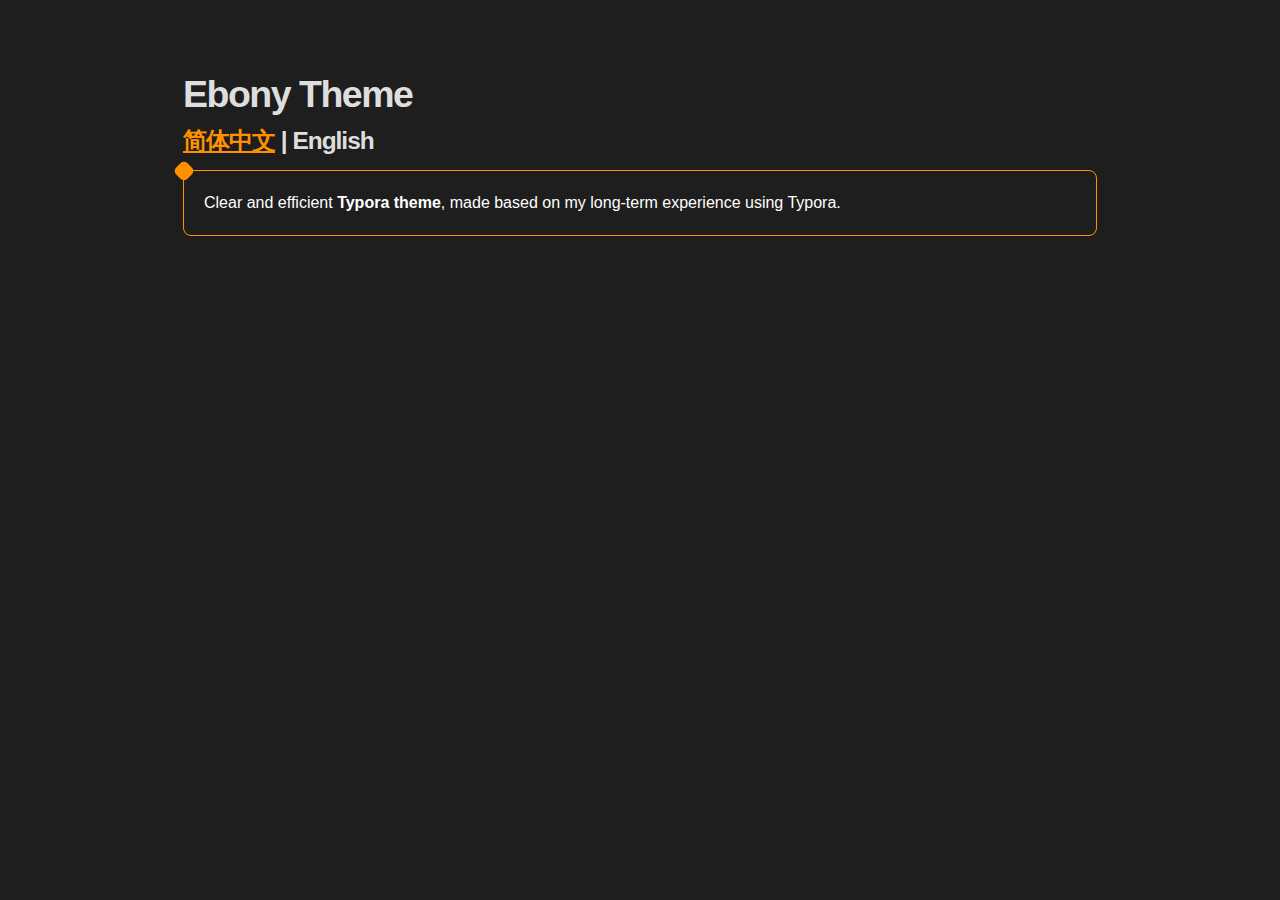
==== en/index.html @ a897537c "修改链接" ====
<!doctype html>
<html>
<head>
<meta charset='UTF-8'><meta name='viewport' content='width=device-width initial-scale=1'>

<style type='text/css'>html {overflow-x: initial !important;}:root { --bg-color: #ffffff; --text-color: #333333; --select-text-bg-color: #B5D6FC; --select-text-font-color: auto; --monospace: "Lucida Console",Consolas,"Courier",monospace; --title-bar-height: 20px; }
.mac-os-11 { --title-bar-height: 28px; }
html { font-size: 14px; background-color: var(--bg-color); color: var(--text-color); font-family: "Helvetica Neue", Helvetica, Arial, sans-serif; -webkit-font-smoothing: antialiased; }
h1, h2, h3, h4, h5 { white-space: pre-wrap; }
body { margin: 0px; padding: 0px; height: auto; inset: 0px; font-size: 1rem; line-height: 1.42857; overflow-x: hidden; background: inherit; }
iframe { margin: auto; }
a.url { word-break: break-all; }
a:active, a:hover { outline: 0px; }
.in-text-selection, ::selection { text-shadow: none; background: var(--select-text-bg-color); color: var(--select-text-font-color); }
#write { margin: 0px auto; height: auto; width: inherit; word-break: normal; overflow-wrap: break-word; position: relative; white-space: normal; overflow-x: visible; padding-top: 36px; }
#write.first-line-indent p { text-indent: 2em; }
#write.first-line-indent li p, #write.first-line-indent p * { text-indent: 0px; }
#write.first-line-indent li { margin-left: 2em; }
.for-image #write { padding-left: 8px; padding-right: 8px; }
body.typora-export { padding-left: 30px; padding-right: 30px; }
.typora-export .footnote-line, .typora-export li, .typora-export p { white-space: pre-wrap; }
.typora-export .task-list-item input { pointer-events: none; }
@media screen and (max-width: 500px) {
  body.typora-export { padding-left: 0px; padding-right: 0px; }
  #write { padding-left: 20px; padding-right: 20px; }
}
#write li > figure:last-child { margin-bottom: 0.5rem; }
#write ol, #write ul { position: relative; }
img { max-width: 100%; vertical-align: middle; image-orientation: from-image; }
button, input, select, textarea { color: inherit; font: inherit; }
input[type="checkbox"], input[type="radio"] { line-height: normal; padding: 0px; }
*, ::after, ::before { box-sizing: border-box; }
#write h1, #write h2, #write h3, #write h4, #write h5, #write h6, #write p, #write pre { width: inherit; }
#write h1, #write h2, #write h3, #write h4, #write h5, #write h6, #write p { position: relative; }
p { line-height: inherit; }
h1, h2, h3, h4, h5, h6 { break-after: avoid-page; break-inside: avoid; orphans: 4; }
p { orphans: 4; }
h1 { font-size: 2rem; }
h2 { font-size: 1.8rem; }
h3 { font-size: 1.6rem; }
h4 { font-size: 1.4rem; }
h5 { font-size: 1.2rem; }
h6 { font-size: 1rem; }
.md-math-block, .md-rawblock, h1, h2, h3, h4, h5, h6, p { margin-top: 1rem; margin-bottom: 1rem; }
.hidden { display: none; }
.md-blockmeta { color: rgb(204, 204, 204); font-weight: 700; font-style: italic; }
a { cursor: pointer; }
sup.md-footnote { padding: 2px 4px; background-color: rgba(238, 238, 238, 0.7); color: rgb(85, 85, 85); border-radius: 4px; cursor: pointer; }
sup.md-footnote a, sup.md-footnote a:hover { color: inherit; text-transform: inherit; text-decoration: inherit; }
#write input[type="checkbox"] { cursor: pointer; width: inherit; height: inherit; }
figure { overflow-x: auto; margin: 1.2em 0px; max-width: calc(100% + 16px); padding: 0px; }
figure > table { margin: 0px; }
thead, tr { break-inside: avoid; break-after: auto; }
thead { display: table-header-group; }
table { border-collapse: collapse; border-spacing: 0px; width: 100%; overflow: auto; break-inside: auto; text-align: left; }
table.md-table td { min-width: 32px; }
.CodeMirror-gutters { border-right: 0px; background-color: inherit; }
.CodeMirror-linenumber { user-select: none; }
.CodeMirror { text-align: left; }
.CodeMirror-placeholder { opacity: 0.3; }
.CodeMirror pre { padding: 0px 4px; }
.CodeMirror-lines { padding: 0px; }
div.hr:focus { cursor: none; }
#write pre { white-space: pre-wrap; }
#write.fences-no-line-wrapping pre { white-space: pre; }
#write pre.ty-contain-cm { white-space: normal; }
.CodeMirror-gutters { margin-right: 4px; }
.md-fences { font-size: 0.9rem; display: block; break-inside: avoid; text-align: left; overflow: visible; white-space: pre; background: inherit; position: relative !important; }
.md-fences-adv-panel { width: 100%; margin-top: 10px; text-align: center; padding-top: 0px; padding-bottom: 8px; overflow-x: auto; }
#write .md-fences.mock-cm { white-space: pre-wrap; }
.md-fences.md-fences-with-lineno { padding-left: 0px; }
#write.fences-no-line-wrapping .md-fences.mock-cm { white-space: pre; overflow-x: auto; }
.md-fences.mock-cm.md-fences-with-lineno { padding-left: 8px; }
.CodeMirror-line, twitterwidget { break-inside: avoid; }
svg { break-inside: avoid; }
.footnotes { opacity: 0.8; font-size: 0.9rem; margin-top: 1em; margin-bottom: 1em; }
.footnotes + .footnotes { margin-top: 0px; }
.md-reset { margin: 0px; padding: 0px; border: 0px; outline: 0px; vertical-align: top; background: 0px 0px; text-decoration: none; text-shadow: none; float: none; position: static; width: auto; height: auto; white-space: nowrap; cursor: inherit; -webkit-tap-highlight-color: transparent; line-height: normal; font-weight: 400; text-align: left; box-sizing: content-box; direction: ltr; }
li div { padding-top: 0px; }
blockquote { margin: 1rem 0px; }
li .mathjax-block, li p { margin: 0.5rem 0px; }
li blockquote { margin: 1rem 0px; }
li { margin: 0px; position: relative; }
blockquote > :last-child { margin-bottom: 0px; }
blockquote > :first-child, li > :first-child { margin-top: 0px; }
.footnotes-area { color: rgb(136, 136, 136); margin-top: 0.714rem; padding-bottom: 0.143rem; white-space: normal; }
#write .footnote-line { white-space: pre-wrap; }
@media print {
  body, html { border: 1px solid transparent; height: 99%; break-after: avoid; break-before: avoid; font-variant-ligatures: no-common-ligatures; }
  #write { margin-top: 0px; border-color: transparent !important; padding-top: 0px !important; padding-bottom: 0px !important; }
  .typora-export * { -webkit-print-color-adjust: exact; }
  .typora-export #write { break-after: avoid; }
  .typora-export #write::after { height: 0px; }
  .is-mac table { break-inside: avoid; }
  #write > p:nth-child(1) { margin-top: 0px; }
  .typora-export-show-outline .typora-export-sidebar { display: none; }
  figure { overflow-x: visible; }
}
.footnote-line { margin-top: 0.714em; font-size: 0.7em; }
a img, img a { cursor: pointer; }
pre.md-meta-block { font-size: 0.8rem; min-height: 0.8rem; white-space: pre-wrap; background: rgb(204, 204, 204); display: block; overflow-x: hidden; }
p > .md-image:only-child:not(.md-img-error) img, p > img:only-child { display: block; margin: auto; }
#write.first-line-indent p > .md-image:only-child:not(.md-img-error) img { left: -2em; position: relative; }
p > .md-image:only-child { display: inline-block; width: 100%; }
#write .MathJax_Display { margin: 0.8em 0px 0px; }
.md-math-block { width: 100%; }
.md-math-block:not(:empty)::after { display: none; }
.MathJax_ref { fill: currentcolor; }
[contenteditable="true"]:active, [contenteditable="true"]:focus, [contenteditable="false"]:active, [contenteditable="false"]:focus { outline: 0px; box-shadow: none; }
.md-task-list-item { position: relative; list-style-type: none; }
.task-list-item.md-task-list-item { padding-left: 0px; }
.md-task-list-item > input { position: absolute; top: 0px; left: 0px; margin-left: -1.2em; margin-top: calc(1em - 10px); border: none; }
.math { font-size: 1rem; }
.md-toc { min-height: 3.58rem; position: relative; font-size: 0.9rem; border-radius: 10px; }
.md-toc-content { position: relative; margin-left: 0px; }
.md-toc-content::after, .md-toc::after { display: none; }
.md-toc-item { display: block; color: rgb(65, 131, 196); }
.md-toc-item a { text-decoration: none; }
.md-toc-inner:hover { text-decoration: underline; }
.md-toc-inner { display: inline-block; cursor: pointer; }
.md-toc-h1 .md-toc-inner { margin-left: 0px; font-weight: 700; }
.md-toc-h2 .md-toc-inner { margin-left: 2em; }
.md-toc-h3 .md-toc-inner { margin-left: 4em; }
.md-toc-h4 .md-toc-inner { margin-left: 6em; }
.md-toc-h5 .md-toc-inner { margin-left: 8em; }
.md-toc-h6 .md-toc-inner { margin-left: 10em; }
@media screen and (max-width: 48em) {
  .md-toc-h3 .md-toc-inner { margin-left: 3.5em; }
  .md-toc-h4 .md-toc-inner { margin-left: 5em; }
  .md-toc-h5 .md-toc-inner { margin-left: 6.5em; }
  .md-toc-h6 .md-toc-inner { margin-left: 8em; }
}
a.md-toc-inner { font-size: inherit; font-style: inherit; font-weight: inherit; line-height: inherit; }
.footnote-line a:not(.reversefootnote) { color: inherit; }
.reversefootnote { font-family: ui-monospace, sans-serif; }
.md-attr { display: none; }
.md-fn-count::after { content: "."; }
code, pre, samp, tt { font-family: var(--monospace); }
kbd { margin: 0px 0.1em; padding: 0.1em 0.6em; font-size: 0.8em; color: rgb(36, 39, 41); background: rgb(255, 255, 255); border: 1px solid rgb(173, 179, 185); border-radius: 3px; box-shadow: rgba(12, 13, 14, 0.2) 0px 1px 0px, rgb(255, 255, 255) 0px 0px 0px 2px inset; white-space: nowrap; vertical-align: middle; }
.md-comment { color: rgb(162, 127, 3); opacity: 0.6; font-family: var(--monospace); }
code { text-align: left; vertical-align: initial; }
a.md-print-anchor { white-space: pre !important; border-width: initial !important; border-style: none !important; border-color: initial !important; display: inline-block !important; position: absolute !important; width: 1px !important; right: 0px !important; outline: 0px !important; background: 0px 0px !important; text-decoration: initial !important; text-shadow: initial !important; }
.os-windows.monocolor-emoji .md-emoji { font-family: "Segoe UI Symbol", sans-serif; }
.md-diagram-panel > svg { max-width: 100%; }
[lang="flow"] svg, [lang="mermaid"] svg { max-width: 100%; height: auto; }
[lang="mermaid"] .node text { font-size: 1rem; }
table tr th { border-bottom: 0px; }
video { max-width: 100%; display: block; margin: 0px auto; }
iframe { max-width: 100%; width: 100%; border: none; }
.highlight td, .highlight tr { border: 0px; }
mark { background: rgb(255, 255, 0); color: rgb(0, 0, 0); }
.md-html-inline .md-plain, .md-html-inline strong, mark .md-inline-math, mark strong { color: inherit; }
.md-expand mark .md-meta { opacity: 0.3 !important; }
mark .md-meta { color: rgb(0, 0, 0); }
@media print {
  .typora-export h1, .typora-export h2, .typora-export h3, .typora-export h4, .typora-export h5, .typora-export h6 { break-inside: avoid; }
}
.md-diagram-panel .messageText { stroke: none !important; }
.md-diagram-panel .start-state { fill: var(--node-fill); }
.md-diagram-panel .edgeLabel rect { opacity: 1 !important; }
.md-fences.md-fences-math { font-size: 1em; }
.md-fences-advanced:not(.md-focus) { padding: 0px; white-space: nowrap; border: 0px; }
.md-fences-advanced:not(.md-focus) { background: inherit; }
.typora-export-show-outline .typora-export-content { max-width: 1440px; margin: auto; display: flex; flex-direction: row; }
.typora-export-sidebar { width: 300px; font-size: 0.8rem; margin-top: 80px; margin-right: 18px; }
.typora-export-show-outline #write { --webkit-flex: 2; flex: 2 1 0%; }
.typora-export-sidebar .outline-content { position: fixed; top: 0px; max-height: 100%; overflow: hidden auto; padding-bottom: 30px; padding-top: 60px; width: 300px; }
@media screen and (max-width: 1024px) {
  .typora-export-sidebar, .typora-export-sidebar .outline-content { width: 240px; }
}
@media screen and (max-width: 800px) {
  .typora-export-sidebar { display: none; }
}
.outline-content li, .outline-content ul { margin-left: 0px; margin-right: 0px; padding-left: 0px; padding-right: 0px; list-style: none; overflow-wrap: anywhere; }
.outline-content ul { margin-top: 0px; margin-bottom: 0px; }
.outline-content strong { font-weight: 400; }
.outline-expander { width: 1rem; height: 1.42857rem; position: relative; display: table-cell; vertical-align: middle; cursor: pointer; padding-left: 4px; }
.outline-expander::before { content: ""; position: relative; font-family: Ionicons; display: inline-block; font-size: 8px; vertical-align: middle; }
.outline-item { padding-top: 3px; padding-bottom: 3px; cursor: pointer; }
.outline-expander:hover::before { content: ""; }
.outline-h1 > .outline-item { padding-left: 0px; }
.outline-h2 > .outline-item { padding-left: 1em; }
.outline-h3 > .outline-item { padding-left: 2em; }
.outline-h4 > .outline-item { padding-left: 3em; }
.outline-h5 > .outline-item { padding-left: 4em; }
.outline-h6 > .outline-item { padding-left: 5em; }
.outline-label { cursor: pointer; display: table-cell; vertical-align: middle; text-decoration: none; color: inherit; }
.outline-label:hover { text-decoration: underline; }
.outline-item:hover { border-color: rgb(245, 245, 245); background-color: var(--item-hover-bg-color); }
.outline-item:hover { margin-left: -28px; margin-right: -28px; border-left: 28px solid transparent; border-right: 28px solid transparent; }
.outline-item-single .outline-expander::before, .outline-item-single .outline-expander:hover::before { display: none; }
.outline-item-open > .outline-item > .outline-expander::before { content: ""; }
.outline-children { display: none; }
.info-panel-tab-wrapper { display: none; }
.outline-item-open > .outline-children { display: block; }
.typora-export .outline-item { padding-top: 1px; padding-bottom: 1px; }
.typora-export .outline-item:hover { margin-right: -8px; border-right: 8px solid transparent; }
.typora-export .outline-expander::before { content: "+"; font-family: inherit; top: -1px; }
.typora-export .outline-expander:hover::before, .typora-export .outline-item-open > .outline-item > .outline-expander::before { content: "−"; }
.typora-export-collapse-outline .outline-children { display: none; }
.typora-export-collapse-outline .outline-item-open > .outline-children, .typora-export-no-collapse-outline .outline-children { display: block; }
.typora-export-no-collapse-outline .outline-expander::before { content: "" !important; }
.typora-export-show-outline .outline-item-active > .outline-item .outline-label { font-weight: 700; }
.md-inline-math-container mjx-container { zoom: 0.95; }
mjx-container { break-inside: avoid; }
.md-alert.md-alert-note { border-left-color: rgb(9, 105, 218); }
.md-alert.md-alert-important { border-left-color: rgb(130, 80, 223); }
.md-alert.md-alert-warning { border-left-color: rgb(154, 103, 0); }
.md-alert.md-alert-tip { border-left-color: rgb(31, 136, 61); }
.md-alert.md-alert-caution { border-left-color: rgb(207, 34, 46); }
.md-alert { padding: 0px 1em; margin-bottom: 16px; color: inherit; border-left: 0.25em solid rgb(0, 0, 0); }
.md-alert-text-note { color: rgb(9, 105, 218); }
.md-alert-text-important { color: rgb(130, 80, 223); }
.md-alert-text-warning { color: rgb(154, 103, 0); }
.md-alert-text-tip { color: rgb(31, 136, 61); }
.md-alert-text-caution { color: rgb(207, 34, 46); }
.md-alert-text { font-size: 0.9rem; font-weight: 700; }
.md-alert-text svg { fill: currentcolor; position: relative; top: 0.125em; margin-right: 1ch; overflow: visible; }
.md-alert-text-container::after { content: attr(data-text); text-transform: capitalize; pointer-events: none; margin-right: 1ch; }


:root {
  --mermaid-theme: night;
}

[lang='mermaid'] .label {
  color: #333;
}

/* CSS Document */

/** code highlight */

.cm-s-inner .cm-variable,
.cm-s-inner .cm-operator,
.cm-s-inner .cm-property {
    color: #b8bfc6;
}

.cm-s-inner .cm-keyword {
    color: #C88FD0;
}

.cm-s-inner .cm-tag {
    color: #f4df6a;
}

.cm-s-inner .cm-attribute {
    color: #7575E4;
}

.CodeMirror div.CodeMirror-cursor {
    border-left: 1px solid #b8bfc6;
    z-index: 3;
}

.cm-s-inner .cm-string {
    color: #D26B6B;
}

.cm-s-inner .cm-comment,
.cm-s-inner.cm-comment {
    color: #DA924A;
}

.cm-s-inner .cm-header,
.cm-s-inner .cm-def,
.cm-s-inner.cm-header,
.cm-s-inner.cm-def {
    color: #8d8df0;
}

.cm-s-inner .cm-quote,
.cm-s-inner.cm-quote {
    color: #57ac57;
}

.cm-s-inner .cm-hr {
    color: #d8d5d5;
}

.cm-s-inner .cm-link {
    color: #d3d3ef;
}

.cm-s-inner .cm-negative {
    color: #d95050;
}

.cm-s-inner .cm-positive {
    color: #50e650;
}

.cm-s-inner .cm-string-2 {
    color: #f50;
}

.cm-s-inner .cm-meta,
.cm-s-inner .cm-qualifier {
    color: #b7b3b3;
}

.cm-s-inner .cm-builtin {
    color: #f3b3f8;
}

.cm-s-inner .cm-bracket {
    color: #997;
}

.cm-s-inner .cm-atom,
.cm-s-inner.cm-atom {
    color: #84B6CB;
}

.cm-s-inner .cm-number {
    color: #64AB8F;
}

.cm-s-inner .cm-variable {
    color: #b8bfc6;
}

.cm-s-inner .cm-variable-2 {
    color: #9FBAD5;
}

.cm-s-inner .cm-variable-3 {
    color: #1cc685;
}

.CodeMirror-selectedtext,
.CodeMirror-selected {
    background: #e37d00;
    color: #fff !important;
    text-shadow: none;
}

.CodeMirror-gutters {
    border-right: none;
}@import "";
@import "";

:root {
    --of-theme-color: #ff9100;
    --of-theme-color-dark: #4b4b46;
    --of-darkest-color: #2d2d2d;
    --of-darker-color: #1e1e1e;
    --of-dark-color: #292929;
    --of-dark-color2: #202020;
    --of-dark-color3:#404040;
    --of-dark-color4:#232323;
    --of-dark-color5:#222222;
    --of-dark-color6:#1b1b1b;
    --of-strong: white;
    --of-strong-code: #00ffa6;
    --of-font-size: 15px; /*字体大小*/
    --of-selection: #4a89dc;
    --of-selection-text: white;
    --of-text-color: #c6c5b8;

    --bg-color: var(--of-darker-color);
    /* 侧边栏颜色 */
    --side-bar-bg-color: var(--of-darkest-color);
    --text-color: var(--of-text-color);
    /* 这才是文字颜色 */
    --text-color-main: var(--of-text-color);
    /* 选中文字的颜色 */
    --select-text-bg-color: var(--of-theme-color-dark);
    /* 被激活的目录背景 */
    --item-hover-bg-color: var(--of-dark-color3);
    --control-text-color: #b7b7b7;
    --control-text-hover-color: #fff;
    --window-border: 1px solid #333;
    /* 被激活的文件背景 */
    --active-file-bg-color: var(--of-dark-color4);
    --active-file-border-color: var(--of-theme-color);
    --primary-color: var(--of-theme-color);
    --active-file-text-color: #fff;
    --item-hover-text-color: #fff;
    /* 编辑HTML文件 */
    --rawblock-edit-panel-bd: var(--of-dark-color);
    --search-select-bg-color: #3c3c3c;
    
    --code-bg-color:  var(--of-dark-color);
    /* --code-bg-color: #31302e; */
    --footer-bg-color: var(--side-bar-bg-color);
    --table-bg-darker-color:   var(--of-dark-color2);
    --table-bg-color:   var(--of-dark-color5);
    --table-bg-color2:   var(--of-darkest-color);
    --table-thead-color: var(--of-dark-color6);
    --md-code-color: var(--of-strong-code);
    --table-edit-color: var(--of-darkest-color);
    --task-list-border-color: #ffffff;
    --task-list-black-border-color: #000000;
    /* --task-list-bg-color: rgb(176, 21, 21); */
    --task-list-checked-color: #00ffa6;
    /* 设置导航栏选中的背景颜色 */
    --nav-group-item-color: var(--of-theme-color-dark);
    --select-background: var(--of-theme-color-dark);
    --other-main-color: var(--of-theme-color);
    --hover-color: var(--of-dark-color2);
    /* 引用的背景颜色 */
    --blockquote-color: var(--of-dark-color);
    /* 源代码被激活的颜色 */
    --codemirror-color: var(--of-dark-color);
    /* 右键菜单按下 */
    --menu-item-container-btn-hover: var(--of-dark-color2);
    /* 右键菜单按钮边框 */
    --menu-item-container-btn: var(--of-theme-color-dark);
    /* 右键菜单和字数统计 */
    --context-menu-color: var(--of-darkest-color);
    /* tooltip颜色（右键菜单按按钮时显示提示的颜色） */
    --tooltip-color: var(--of-darkest-color);
    /* tooltip文字颜色*/
    --tooltip-text-color: white;
    /* 滚动条颜色 */
    --scrollbar-color: var(--of-theme-color-dark);
    /* 源代码模式光标 */
    --code-cursor-color: var(--of-theme-color);
    /* 返回按钮 */
    --back-btn-color: var(--of-theme-color);
    /* 距离底部 */
    --write-padding-bottom: 400px;

    --ofcodetext: Inconsolata, Consolas, Menlo, Monaco, "Andale Mono WT", "Andale Mono", "Lucida Console", "DejaVu Sans Mono", "Bitstream Vera Sans Mono", "Courier New", Courier, monospace;
    --oftext: -apple-system, BlinkMacSystemFont, "Segoe UI", Helvetica, Arial, sans-serif, "Apple Color Emoji", "Segoe UI Emoji", "Segoe UI Symbol";

    --text-font: var(--oftext); /*正文字体*/
    --title-font: var(--oftext); /*标题字体*/
    --text-line-height: 1.7; /*正文行间距*/
    --code-line-height: 1.6; /*代码块行间距*/
    --p-spacing: 0.8rem; /*段间距*/

}

/* [base64] */

html {
    font-size: var(--of-font-size);
    -webkit-font-smoothing: antialiased;
}

html,
body {
    -webkit-text-size-adjust: 100%;
    -ms-text-size-adjust: 100%;
    background: var(--bg-color);
    fill: currentColor;
    line-height: var(--text-line-height);
}

#write {
    max-width: 914px;
    padding-bottom: var(--write-padding-bottom);
}


@media only screen and (min-width: 1400px) {
	#write {
		max-width: 1024px;
	}
}

@media only screen and (min-width: 1800px) {
	#write {
		max-width: 1200px;
	}
}

html,
body,
button,
input,
select,
textarea,
div.code-tooltip-content {
    /* color: #d0d0d0; */
    color: var(--text-color-main);
    border-color: transparent;
}

div.code-tooltip,
.md-hover-tip .md-arrow:after {
    background: var(--code-bg-color);
}

.native-window #md-notification {
    border: 1px solid  var(--select-background);
}

.popover.bottom > .arrow:after {
    border-bottom-color: var(--code-bg-color);
}

html,
body,
button,
input,
select,
textarea {
    font-family: var(--text-font);
}

hr {
    height: 2px;
    border: 0;
    margin: 24px 0 !important;
}

h1,
h2,
h3,
h4,
h5,
h6 {
    font-family: var(--title-font);
    font-weight: bold;
    clear: both;
    -ms-word-wrap: break-word;
    word-wrap: break-word;
    margin: 0;
    padding: 0;
    color: #DEDEDE
}

h1 {
    font-size: 2.5rem;
    /* 36px */
    line-height: 2.75rem;
    /* 40px */
    margin-bottom: var(--p-spacing);
    /* 24px */
    letter-spacing: -1.5px;
}

h2 {
    font-size: 1.63rem;
    /* 24px */
    line-height: 1.875rem;
    /* 30px */
    margin-bottom: var(--p-spacing);
    /* 24px */
    letter-spacing: -1px;
    font-weight: bold;
}

h3 {
    font-size: 1.17rem;
    /* 18px */
    line-height: 1.5rem;
    /* 24px */
    margin-bottom: var(--p-spacing);
    /* 24px */
    letter-spacing: -1px;
    font-weight: bold;
}

h4 {
    font-size: 1.12rem;
    /* 16px */
    line-height: 1.375rem;
    /* 22px */
    margin-bottom: var(--p-spacing);
    /* 24px */
    color: white;
}

h5 {
    font-size: 0.97rem;
    /* 16px */
    line-height: 1.25rem;
    /* 22px */
    margin-bottom: var(--p-spacing);
    /* 24px */
    font-weight: bold;
}

h6 {
    font-size: 0.93rem;
    /* 16px */
    line-height: 1rem;
    /* 16px */
    margin-bottom: var(--p-spacing);
    color: white;
}

img {
    border-radius: 8px;
    border-left: none !important;
    border-right: none !important;
    max-width: 60%;
    /* 居中 */
    /* display: block;
    margin-left: auto;
    margin-right: auto; */
}

@media (max-width: 800px) {
    img {
        max-width: 100%;
    }
}

@media (min-width: 980px) {
    h3.md-focus:before,
    h4.md-focus:before,
    h5.md-focus:before,
    h6.md-focus:before {
        color: #ddd;
        border: 1px solid #ddd;
        border-radius: 3px;
        position: absolute;
        left: -1.642857143rem;
        top: .357142857rem;
        float: left;
        font-size: 9px;
        padding-left: 2px;
        padding-right: 2px;
        vertical-align: bottom;
        font-weight: normal;
        line-height: normal;
    }

    h3.md-focus:before {
        content: 'h3';
    }

    h4.md-focus:before {
        content: 'h4';
    }

    h5.md-focus:before {
        content: 'h5';
        top: 0px;
    }

    h6.md-focus:before {
        content: 'h6';
        top: 0px;
    }
}

a {
    text-decoration: none;
    outline: 0;
}

a:hover {
    outline: 0;
}

a:focus {
    outline: thin dotted;
}

sup.md-footnote {
    background-color: #555;
    color: #ddd;
}

p {
    -ms-word-wrap: break-word;
    word-wrap: break-word;
}

p,
ul,
dd,
ol,
hr,
address,
pre,
table,
iframe,
.wp-caption,
.wp-audio-shortcode,
.wp-video-shortcode {
    margin-top: 0;
    margin-bottom: var(--p-spacing);
    /* 24px */
}

audio:not([controls]) {
    display: none;
}

[hidden] {
    display: none;
}

::-moz-selection {
    background:  var(--of-selection);
    color:  var(--of-selection-text);
    text-shadow: none;
}

*.in-text-selection,
::selection {
    background: var(--of-selection);
    color:  var(--of-selection-text);
    text-shadow: none;
}

ul,
ol {
    padding: 0 0 0 1.875rem;
    /* 30px */
}

ul {
    list-style: square;
}

ol {
    list-style: decimal;
}

ul ul,
ol ol,
ul ol,
ol ul {
    margin: 0;
}

b,
th,
dt,
strong {
    font-weight: bold;
    color: var(--of-strong);
}

i,
em,
dfn,
cite {
    font-style: italic;
}

blockquote {
    padding: 20px;
    position: relative;
    border-radius: 8px;
    border: 1px solid var(--primary-color);
    /* background-color: var(--background-color); */
    box-shadow: 0 2 px4px rgba(0, 0, 0, 0.1);
    font-size: 16px;
    line-height: 1.5;
    /* color: var(--text-color); */
    color: white
}

blockquote::before {
    content: "";
    position: absolute;
    top: -8px;
    left: -8px;
    width: 16px;
    height: 16px;
    border-radius: 5px;
    background-color: var(--primary-color);
    transform: rotate(45deg);
}

blockquote code {
    display: block;
    padding: 10px;
    background-color: var(--code-bg-color);
    /* color: var(--code-text-color); */
    font-family: var(--text-font);
    font-size: 12px;
    line-height: 1.2;
    overflow-x: auto;
    border-radius: 4px;
    margin-top: 10px;
}

pre,
code,
kbd,
tt,
var {
    font-size: 0.875em;
    font-family: var(--text-font);
}

code,
tt,
var {
    background: rgba(255, 255, 255, 0.05);
    color: var(--md-code-color);
    border-radius: 4px;
}

kbd {
    padding: 2px 4px;
    font-size: 90%;
    color: #fff;
    background-color: var(--code-bg-color);
    border-radius: 3px;
    box-shadow: inset 0 -1px 0 rgba(0,0,0,.25);
}

/* pre.md-fences {
    padding: 10px 10px 10px 30px;
    margin-bottom: 20px;
    background: #31302e;
} */
pre.md-fences {
    font-size: 1rem;
    padding: 0.5rem !important;
    border-radius: 8px;
    word-wrap: normal;
    background-color: var(--code-bg-color);
    border: none;
    font-family: var(--ofcodetext);
}

.CodeMirror-gutters {
    background: var(--code-bg-color);
    border-right: 1px solid transparent;
}

.enable-diagrams pre.md-fences[lang="sequence"] .code-tooltip,
.enable-diagrams pre.md-fences[lang="flow"] .code-tooltip,
.enable-diagrams pre.md-fences[lang="mermaid"] .code-tooltip {
    bottom: -2.2em;
    right: 4px;
}

code,
kbd,
tt,
var {
    padding: 2px 5px;
}

table {
    max-width: 100%;
    width: 100%;
    border-collapse: collapse;
    border-spacing: 0;
}

th,
td {
    padding: 5px 10px;
    vertical-align: top;
}

a {
    -webkit-transition: all .2s ease-in-out;
    transition: all .2s ease-in-out;
}

hr {
    background: var(--other-main-color);
    /* 下划线颜色 */
    /* variable */
}

h1 {
    margin-top: 1em;
}

a {
    color: var(--primary-color);
    text-decoration: underline;
}

a:hover {
    color: #fff;
}

.md-inline-math script {
    color: #81b1db;
}

mark {
    background: var(--other-main-color);
    /* color: white; */
}

table a {
    color: #DEDEDE;
    /* variable */
}

/* th,
td {
    border: solid 1px #544e47;
} */


/* 设置表格头部行的样式 */
th,

th {
    background-color: var(--table-thead-color);
}

/* 设置奇偶行的背景颜色 */

tr:nth-child(2n) {
    background-color: var(--table-bg-darker-color);
}

tr:nth-child(2n + 1) {
    background-color: var(--table-bg-color);
}

.task-list {
    padding-left: 0;
}

.md-task-list-item {
    padding-left: 1.25rem;
}

.md-task-list-item > input {
    top: auto;
}

.md-task-list-item > input:before {
    content: "";
    display: inline-block;
    width: 0.875rem;
    height: 0.875rem;
    vertical-align: middle;
    text-align: center;
    border: 2px solid var(--task-list-border-color);
    /* background-color: var(--task-list-bg-color); */
    margin-top: -0.4rem;
    border-radius: 4px
}


.md-task-list-item > input:checked:before,
.md-task-list-item > input[checked]:before {
    /* content: '\2713';
    font-size: 0.625rem;
    line-height: 0.625rem;
    color: var(--task-list-checked-color); */
    background-color: var(--task-list-checked-color);
    border-radius: 4px;
    border: 2px solid var(----task-list-black-border-color);
}



/** quick open **/
.auto-suggest-container {
    border: 0px;
    background-color: var(--select-background);
}

#typora-quick-open {
    background-color: var(--select-background);
}

#typora-quick-open input{
    background-color: var(--select-background);
    border: 0;
    border-bottom: 1px solid grey;
}

.typora-quick-open-item {
    background-color: inherit;
    color: inherit;
}

.typora-quick-open-item.active,
.typora-quick-open-item:hover {
    background-color: var(--other-main-color);
    color: white;
}

.typora-quick-open-item:hover {
    background-color:  var(--select-background);
}

.typora-search-spinner > div {
  background-color: #fff;
}

/* #write pre.md-meta-block {
    border-bottom: 1px dashed #ccc;
    background: transparent;
    padding-bottom: 0.6em;
    line-height: 1.6em;
} */
#write pre.md-meta-block {
    font-size: 0.8rem;
    border: 1px dashed #ccc;
    border-color: var(--primary-color);
    padding: 1rem;
    border-radius: 8px;
    line-height: 1.45;
    background: transparent;
    font-family: var(--ofcodetext);
}

.btn,
.btn .btn-default {
    background: transparent;
    color: #b8bfc6;
}

.ty-table-edit {
    border-top: 1px solid gray;
    background-color: var(--table-edit-color);
}

.popover-title {
    background: transparent;
}

.md-image>.md-meta {
    color: #BBBBBB;
    background: transparent;
}

.md-expand.md-image>.md-meta {
    color: #DDD;
}

#write>h3:before,
#write>h4:before,
#write>h5:before,
#write>h6:before {
    border: none;
    border-radius: 0px;
    color: #888;
    text-decoration: underline;
    left: -1.4rem;
    top: 0.2rem;
}

#write>h3.md-focus:before {
    top: 2px;
}

#write>h4.md-focus:before {
    top: 2px;
}

.md-toc-item {
    color: #A8C2DC;
}

#write div.md-toc-tooltip {
    background-color:  var(--select-background);
}

.dropdown-menu .btn:hover,
.dropdown-menu .btn:focus,
.md-toc .btn:hover,
.md-toc .btn:focus {
    color: white;
    background: black;
}

#toc-dropmenu {
    background:  var(--select-background);
    border: 1px solid rgba(253, 253, 253, 0.15);
}

#toc-dropmenu .divider {
    background-color: #9b9b9b;
}

.outline-expander:before {
    top: 2px;
}

#typora-sidebar {
    box-shadow: none;
    border-right: 1px dashed;
    border-right: none;
}

.sidebar-tabs {
    border-bottom:0;
}

#typora-sidebar:hover .outline-title-wrapper {
    border-left: 1px dashed;
}

.outline-title-wrapper .btn {
    color: inherit;
}

.outline-item:hover {
    border-color: var(--item-hover-bg-color);
    background-color: var(--item-hover-bg-color);
    color: white;
}

h1.md-focus .md-attr,
h2.md-focus .md-attr,
h3.md-focus .md-attr,
h4.md-focus .md-attr,
h5.md-focus .md-attr,
h6.md-focus .md-attr,
.md-header-span .md-attr {
    color: #8C8E92;
    display: inline;
}

.md-comment {
    color: var(--other-main-color);
    opacity: 0.8;
}

.md-inline-math svg {
    color: #c6c1b8;
}

#math-inline-preview .md-arrow:after {
    background: black;
}

.modal-content {
    background: var(--bg-color);
    border: 0;
}

.modal-title {
    font-size: 1.5em;
}

.modal-content input {
    background-color: rgba(26, 21, 21, 0.51);
    color: white;
}

.modal-content .input-group-addon {
    color: white;
}

.modal-backdrop {
    background-color: rgba(174, 174, 174, 0.7);
}

.modal-content .btn-primary {
    border-color: var(--primary-color);
}

.md-table-resize-popover {
    background-color: var(--code-bg-color);
}

.form-inline .input-group .input-group-addon {
    color: white;
}

#md-searchpanel {
    border-bottom: 1px dashed grey;
}

/* 右键菜单和字数统计 */

.context-menu,
#spell-check-panel,
#footer-word-count-info {
    background-color:  var(--context-menu-color);
}

.context-menu.dropdown-menu .divider,
.dropdown-menu .divider {
    background-color: #777777;
    opacity: 1;
}

/* 页尾模糊 */

footer {
    backdrop-filter: saturate(120%) blur(20px) brightness(0.85);
    border: none !important;
    background: none;
    background-color: var(--footer-bg-color);
}
/* footer {
    color: inherit;
} */

@media (max-width: 1000px) {
    footer {
        border-top: none;
    }
    footer:hover {
        color: inherit;
    }
}

#file-info-file-path .file-info-field-value:hover {
    background-color: #555;
    color: #dedede;
}

.megamenu-content,
.megamenu-opened header {
    background: var(--bg-color);
}

.megamenu-menu-panel h2,
.megamenu-menu-panel h1,
.long-btn {
    color: inherit;
}

.megamenu-menu-panel input[type='text'] {
    background: inherit;
    border: 0;
    border-bottom: 1px solid;
}

#recent-file-panel {
    padding: 10px;
  }

#recent-file-panel-action-btn {
    background: inherit;
    border: 1px grey solid;
}

#recent-file-panel thead tr {
    background-color: var(--table-thead-color);
}

#recent-file-panel tbody tr:nth-child(2n) {
    background-color: var(--table-bg-darker-color);
}

#recent-file-panel tbody tr:nth-child(2n + 1) {
    background-color: var(--table-bg-color);
}


.modal-footer .btn-default, 
.modal-footer .btn-primary,
.modal-footer .btn-default:not(:hover) {
    border: 1px solid;
    border-color: transparent;
}

/* #recent-file-panel-action-btn:hover {
    background-color: var(--hover-bg-color1);
} */

/* 一体化菜单 */

#megamenu-back-btn {
    border-color: transparent;
    color: var(--back-btn-color);
}

.megamenu-menu-header:hover {
    background-color: var(--item-hover-bg-color);
}

.megamenu-menu-panel .dropdown-menu > li > a {
    color: inherit;
    background-color: var(--select-background);
    text-decoration: none;
}

.megamenu-menu-panel table td:nth-child(1) {
    color: inherit;
    font-weight: bold;
}

.megamenu-menu-panel tbody tr:hover td:nth-child(1) {
    color: white;
}

/* .megamenu-menu-sidebar tbody tr:hover td:nth-child(1) {
    background-color: rgb(0, 0, 0);
} */
.megamenu-menu {
    background-color: var(--side-bar-bg-color);
}





.btn-primary {
    color: white;
}

.btn-default:hover, .btn-default:focus, .btn-default.focus, .btn-default:active, .btn-default.active, .open > .dropdown-toggle.btn-default {
    color: white;
    border: 1px solid #ddd;
    background-color: inherit;
}

.modal-header {
    border-bottom: 0;
}

.modal-footer {
    border-top: 0;
}

.megamenu-menu-panel tbody tr:hover td:nth-child(2) {
    color: inherit;
}

.megamenu-menu-panel .btn {
    border: 1px solid #eee;
    background: transparent;
}

.mouse-hover .toolbar-icon.btn:hover,
#w-full.mouse-hover,
#w-pin.mouse-hover {
    background-color: inherit;
}

.typora-node::-webkit-scrollbar {
    width: 5px;
}

.typora-node::-webkit-scrollbar-thumb:vertical {
    background: rgba(250, 250, 250, 0.3);
}

.typora-node::-webkit-scrollbar-thumb:vertical:active {
    background: rgba(250, 250, 250, 0.5);
}

#w-unpin {
    background-color:  var(--other-main-color);
}

/* 放大缩小的颜色 */
#top-titlebar .toolbar-icon.btn:hover {
    color: var(--item-hover-text-color);
    background-color: var(--of-theme-color-dark);
}

/* 关闭按钮的颜色 */
#top-titlebar #w-close:hover {
    background-color: #e81123 !important;
}

#top-titlebar, #top-titlebar * {
    color: var(--item-hover-text-color);
}

.typora-sourceview-on #toggle-sourceview-btn,
#footer-word-count:hover,
.ty-show-word-count #footer-word-count {
    background: var(--hover-color);
    /* 字数统计按下去的颜色 */
}

#toggle-sourceview-btn:hover {
    color: white;
    background: var(--hover-color);
    /* 查看源代码按下去的颜色 */
}

/** focus mode */
.on-focus-mode .md-end-block:not(.md-focus):not(.md-focus-container) * {
    color: #686868 !important;
}

.on-focus-mode .md-end-block:not(.md-focus) img,
.on-focus-mode .md-task-list-item:not(.md-focus-container)>input {
    opacity: #686868 !important;
}

.on-focus-mode li[cid]:not(.md-focus-container){
    color: #686868;
}

.on-focus-mode .md-fences.md-focus .CodeMirror-code>*:not(.CodeMirror-activeline) *,
.on-focus-mode .CodeMirror.cm-s-inner:not(.CodeMirror-focused) * {
    color: #686868 !important;
}

.on-focus-mode .md-focus,
.on-focus-mode .md-focus-container {
    color: white;
}

.on-focus-mode #typora-source .CodeMirror-code>*:not(.CodeMirror-activeline) * {
    color: #686868 !important;
}


/*diagrams*/
#write .md-focus .md-diagram-panel {
    border: 1px solid white;
    margin-left: -1px;
    width: calc(100% + 2px);
}

/*diagrams*/
#write .md-focus.md-fences-with-lineno .md-diagram-panel {
    margin-left: auto;
}

.md-diagram-panel-error {
    color: #f1908e;
}

.active-tab-files #info-panel-tab-file,
.active-tab-files #info-panel-tab-file:hover,
.active-tab-outline #info-panel-tab-outline,
.active-tab-outline #info-panel-tab-outline:hover {
    color: white;
}

.sidebar-footer-item:hover,
.footer-item:hover {
    background: inherit;
    color: white;
}

.ty-side-sort-btn.active,
.ty-side-sort-btn:hover,
.selected-folder-menu-item a:after {
    color: white;
}

#sidebar-files-menu {
    border:solid 1px;
    box-shadow: 4px 4px 20px rgba(0, 0, 0, 0.79);
    background-color: var(--bg-color);
}

.file-list-item {
    border-bottom:none;
}

.file-list-item-summary {
    opacity: 1;
}

.file-list-item.active:first-child {
    border-top: none;
}

.file-node-background {
    height: 32px;
}

.file-library-node.active>.file-node-content,
.file-list-item.active {
    color: white;
    color: var(--active-file-text-color);
}

.file-library-node.active>.file-node-background{
    background-color: rgb(34, 34, 34);
    background-color: var(--active-file-bg-color);
}
.file-list-item.active {
    background-color: rgb(34, 34, 34);
    background-color: var(--active-file-bg-color);
}

#ty-tooltip {
    background-color:  var(--tooltip-color);
    color: var(--tooltip-text-color);
}

/* 右键菜单按下 */
.menu-item-container:hover {
    background-color: var(--menu-item-container-btn-hover);
}

/* 右键菜单按钮 */
.menu-item-container a.menu-style-btn {
    /* background: var(--menu-item-container-btn); */
    border: 1px solid;
    border-color: var(--menu-item-container-btn);
    border-radius: 5px;
}

.md-task-list-item>input {
    margin-left: -1.3em;
    margin-top: 0.3rem;
    -webkit-appearance: none;
}

.md-mathjax-midline {
    background-color:  var(--select-background);
    border-bottom: none;
}

footer.ty-footer {
    border-color: var(--select-background);
}

.ty-preferences .btn-default {
    background: transparent;
}
.ty-preferences .btn-default:hover {
    background: var(--select-background);
}

.ty-preferences select {
    border: 1px solid #9a9a9a;
    height: 21px;
}

.ty-preferences .nav-group-item.active,
.export-item.active,
.export-items-list-control,
.export-detail {
    background: var(--item-hover-bg-color);
}

.ty-preferences input[type="search"] {
    border-color: var(--code-bg-color);
    background: var(--code-bg-color);
    line-height: 22px;
    border-radius: 6px;
    color: white;
}

.ty-preferences input[type="search"]:focus {
    box-shadow: none;
}

[data-is-directory="true"] .file-node-content {
    margin-bottom: 0;
}

.file-node-title {
    line-height: 22px;
}

.html-for-mac .file-node-open-state, .html-for-mac .file-node-icon {
    line-height: 26px;
}

/*滚动条*/

::-webkit-scrollbar {
    width: 8px;
}  

::-webkit-scrollbar-thumb {
    background: rgba(230, 230, 230, 0.30);
    border-radius: 3px;
    background-color: var(--scrollbar-color);
}

::-webkit-scrollbar-thumb:active {
    background: rgba(230, 230, 230, 0.50);
}

#typora-sidebar:hover div.sidebar-content-content::-webkit-scrollbar-thumb:horizontal {
    background: rgba(230, 230, 230, 0.30);
}

.nav-group-item:active {
    background-color:  var(--nav-group-item-color) !important;
}

.md-search-hit {
    background:  var(--select-background);
    color: white;
}

.md-search-hit * {
    color: white;
}

#md-searchpanel input {
    color: white;
}

.modal-backdrop.in {
    opacity: 1;
    backdrop-filter: blur(1px);
}

.clear-btn-icon {
    top: 8px;
}


/* 代码模式 */

.cm-s-typora-default .cm-header, 
.cm-s-typora-default .cm-property
{
    color: var(--other-main-color);
}

.CodeMirror.cm-s-typora-default div.CodeMirror-cursor{
    border-left: 3px solid var(--code-cursor-color);
}

.cm-s-typora-default .cm-comment {
    color: #ffffff;
}

.cm-s-typora-default .cm-string {
    color: #00bfff
}

.cm-s-typora-default .cm-atom, .cm-s-typora-default .cm-number {
    color: #aa00ff;
    font-style: italic;
}

.cm-s-typora-default .cm-link {
    color: #95B94B;
}

.cm-s-typora-default .CodeMirror-activeline-background {
    background: var(--codemirror-color);
}

.cm-s-typora-default .cm-comment, .cm-s-typora-default .cm-code {
	color: #e1bb8a;
}


</style><title>Ebony Theme</title>
</head>
<body class='typora-export os-windows'><div class='typora-export-content'>
<div id='write'  class=''><h1 id='ebony-theme'><span>Ebony Theme</span></h1><h2 id='简体中文--english'><a href='/typora_theme_ebony/zh/'><span>简体中文</span></a><span> | English</span></h2><blockquote><p><span>Clear and efficient </span><strong><span>Typora theme</span></strong><span>, made based on my long-term experience using Typora.</span></p></blockquote></div></div>
</body>
</html>
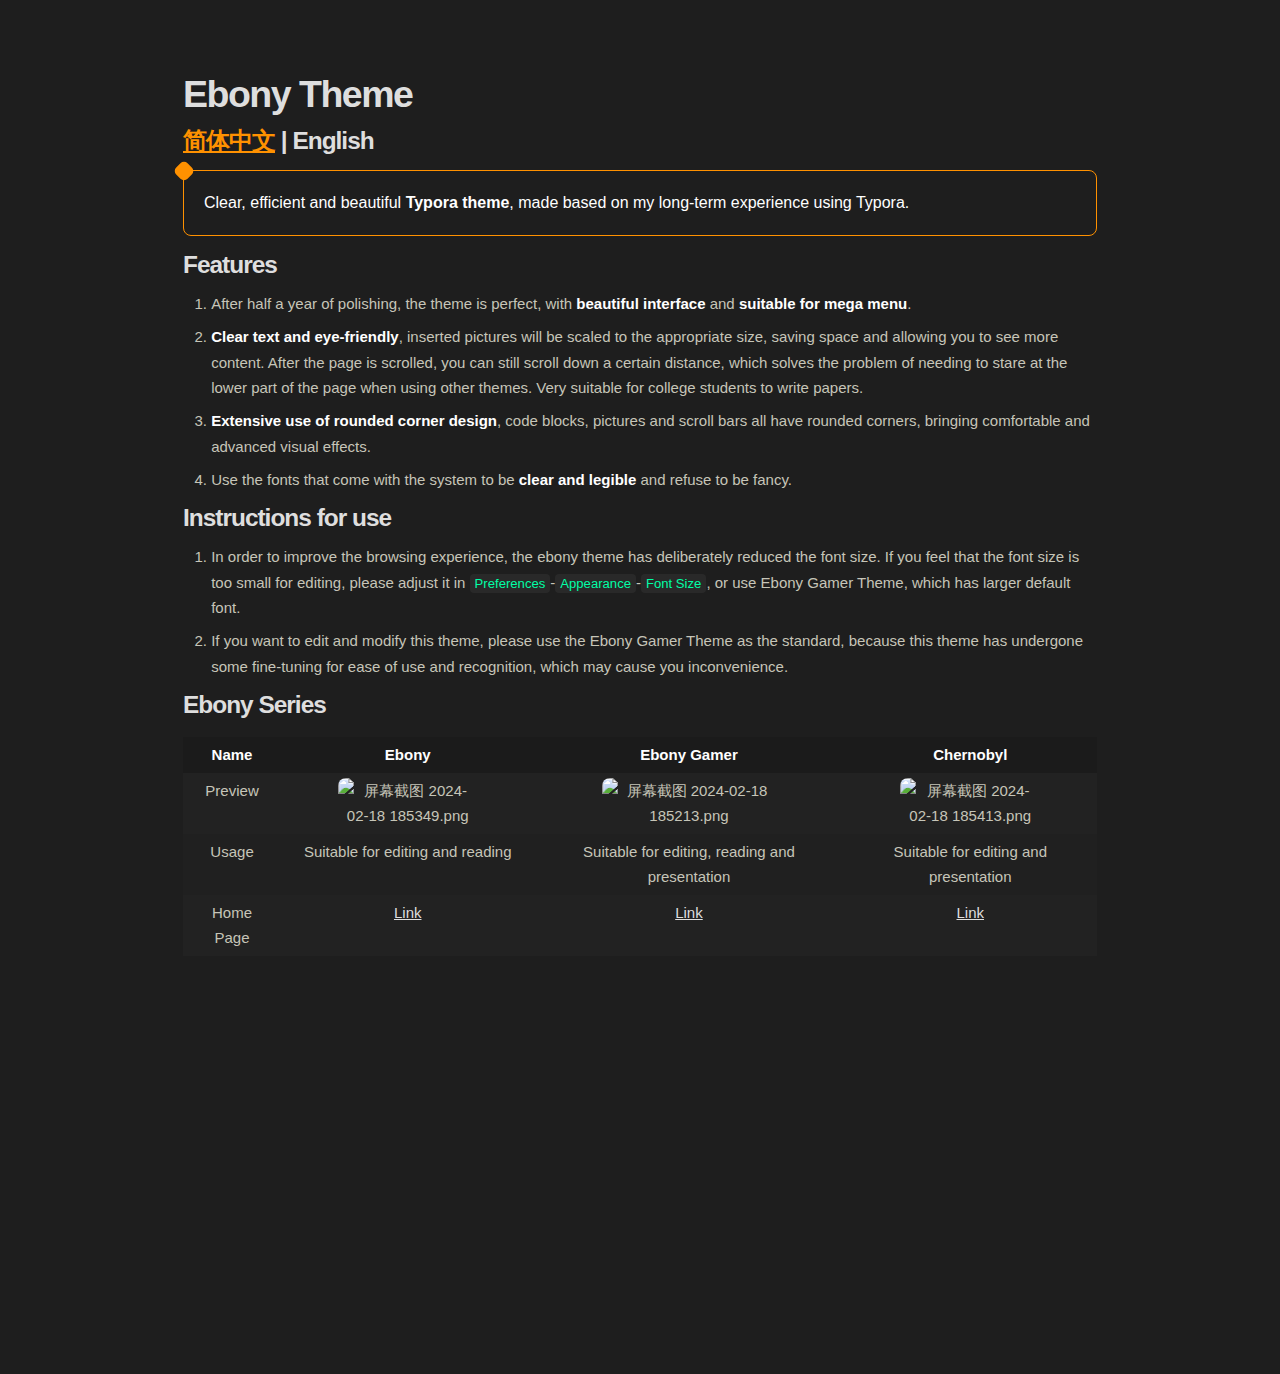
==== commit ac54deec: "Update index.html" ====
--- a/en/index.html
+++ b/en/index.html
@@ -1629,6 +1629,6 @@
 </style><title>Ebony Theme</title>
 </head>
 <body class='typora-export os-windows'><div class='typora-export-content'>
-<div id='write'  class=''><h1 id='ebony-theme'><span>Ebony Theme</span></h1><h2 id='简体中文--english'><a href='/typora_theme_ebony/zh/'><span>简体中文</span></a><span> | English</span></h2><blockquote><p><span>Clear and efficient </span><strong><span>Typora theme</span></strong><span>, made based on my long-term experience using Typora.</span></p></blockquote></div></div>
+<div id='write'  class=''><h1 id='ebony-theme'><span>Ebony Theme</span></h1><h2 id='简体中文typorathemeebonyzh--english'><a href='/typora_theme_ebony/zh/'><span>简体中文</span></a><span> | English</span></h2><blockquote><p><span>Clear, efficient and beautiful </span><strong><span>Typora theme</span></strong><span>, made based on my long-term experience using Typora.</span></p></blockquote><h2 id='features'><span>Features</span></h2><ol start='' ><li><p><span>After half a year of polishing, the theme is perfect, with </span><strong><span>beautiful interface</span></strong><span> and </span><strong><span>suitable for mega menu</span></strong><span>.</span></p></li><li><p><strong><span>Clear text and eye-friendly</span></strong><span>, inserted pictures will be scaled to the appropriate size, saving space and allowing you to see more content. After the page is scrolled, you can still scroll down a certain distance, which solves the problem of needing to stare at the lower part of the page when using other themes. Very suitable for college students to write papers.</span></p></li><li><p><strong><span>Extensive use of rounded corner design</span></strong><span>, code blocks, pictures and scroll bars all have rounded corners, bringing comfortable and advanced visual effects.</span></p></li><li><p><span>Use the fonts that come with the system to be </span><strong><span>clear and legible</span></strong><span> and refuse to be fancy.</span></p></li></ol><h2 id='instructions-for-use'><span>Instructions for use</span></h2><ol start='' ><li><p><span>In order to improve the browsing experience, the ebony theme has deliberately reduced the font size. If you feel that the font size is too small for editing, please adjust it in </span><code>Preferences</code><span>-</span><code>Appearance</code><span>-</span><code>Font Size</code><span>, or use Ebony Gamer Theme, which has larger default font.</span></p></li><li><p><span>If you want to edit and modify this theme, please use the Ebony Gamer Theme as the standard, because this theme has undergone some fine-tuning for ease of use and recognition, which may cause you inconvenience.</span></p></li></ol><h2 id='ebony-series'><span>Ebony Series</span></h2><figure class='table-figure'><table><thead><tr><th style='text-align:center;' ><span>Name</span></th><th style='text-align:center;' ><span>Ebony</span></th><th style='text-align:center;' ><span>Ebony Gamer</span></th><th style='text-align:center;' ><span>Chernobyl</span></th></tr></thead><tbody><tr><td style='text-align:center;' ><span>Preview</span></td><td style='text-align:center;' ><img src="https://s2.loli.net/2024/02/18/fCkNEgublK8W4US.png" referrerpolicy="no-referrer" alt="屏幕截图 2024-02-18 185349.png"></td><td style='text-align:center;' ><img src="https://s2.loli.net/2024/02/18/4BFod6tCbnZRia7.png" referrerpolicy="no-referrer" alt="屏幕截图 2024-02-18 185213.png"></td><td style='text-align:center;' ><img src="https://s2.loli.net/2024/02/18/oNPgzh24mqs1caM.png" referrerpolicy="no-referrer" alt="屏幕截图 2024-02-18 185413.png"></td></tr><tr><td style='text-align:center;' ><span>Usage</span></td><td style='text-align:center;' ><span>Suitable for editing and reading</span></td><td style='text-align:center;' ><span>Suitable for editing, reading and presentation</span></td><td style='text-align:center;' ><span>Suitable for editing and presentation</span></td></tr><tr><td style='text-align:center;' ><span>Home Page</span></td><td style='text-align:center;' ><a href='/typora_theme_ebony/en/'><span>Link</span></a></td><td style='text-align:center;' ><a href='/typora_theme_ebony/en/ebonygamer'><span>Link</span></a></td><td style='text-align:center;' ><a href='/typora_theme_ebony/en/chernobyl'><span>Link</span></a></td></tr></tbody></table></figure></div></div>
 </body>
 </html>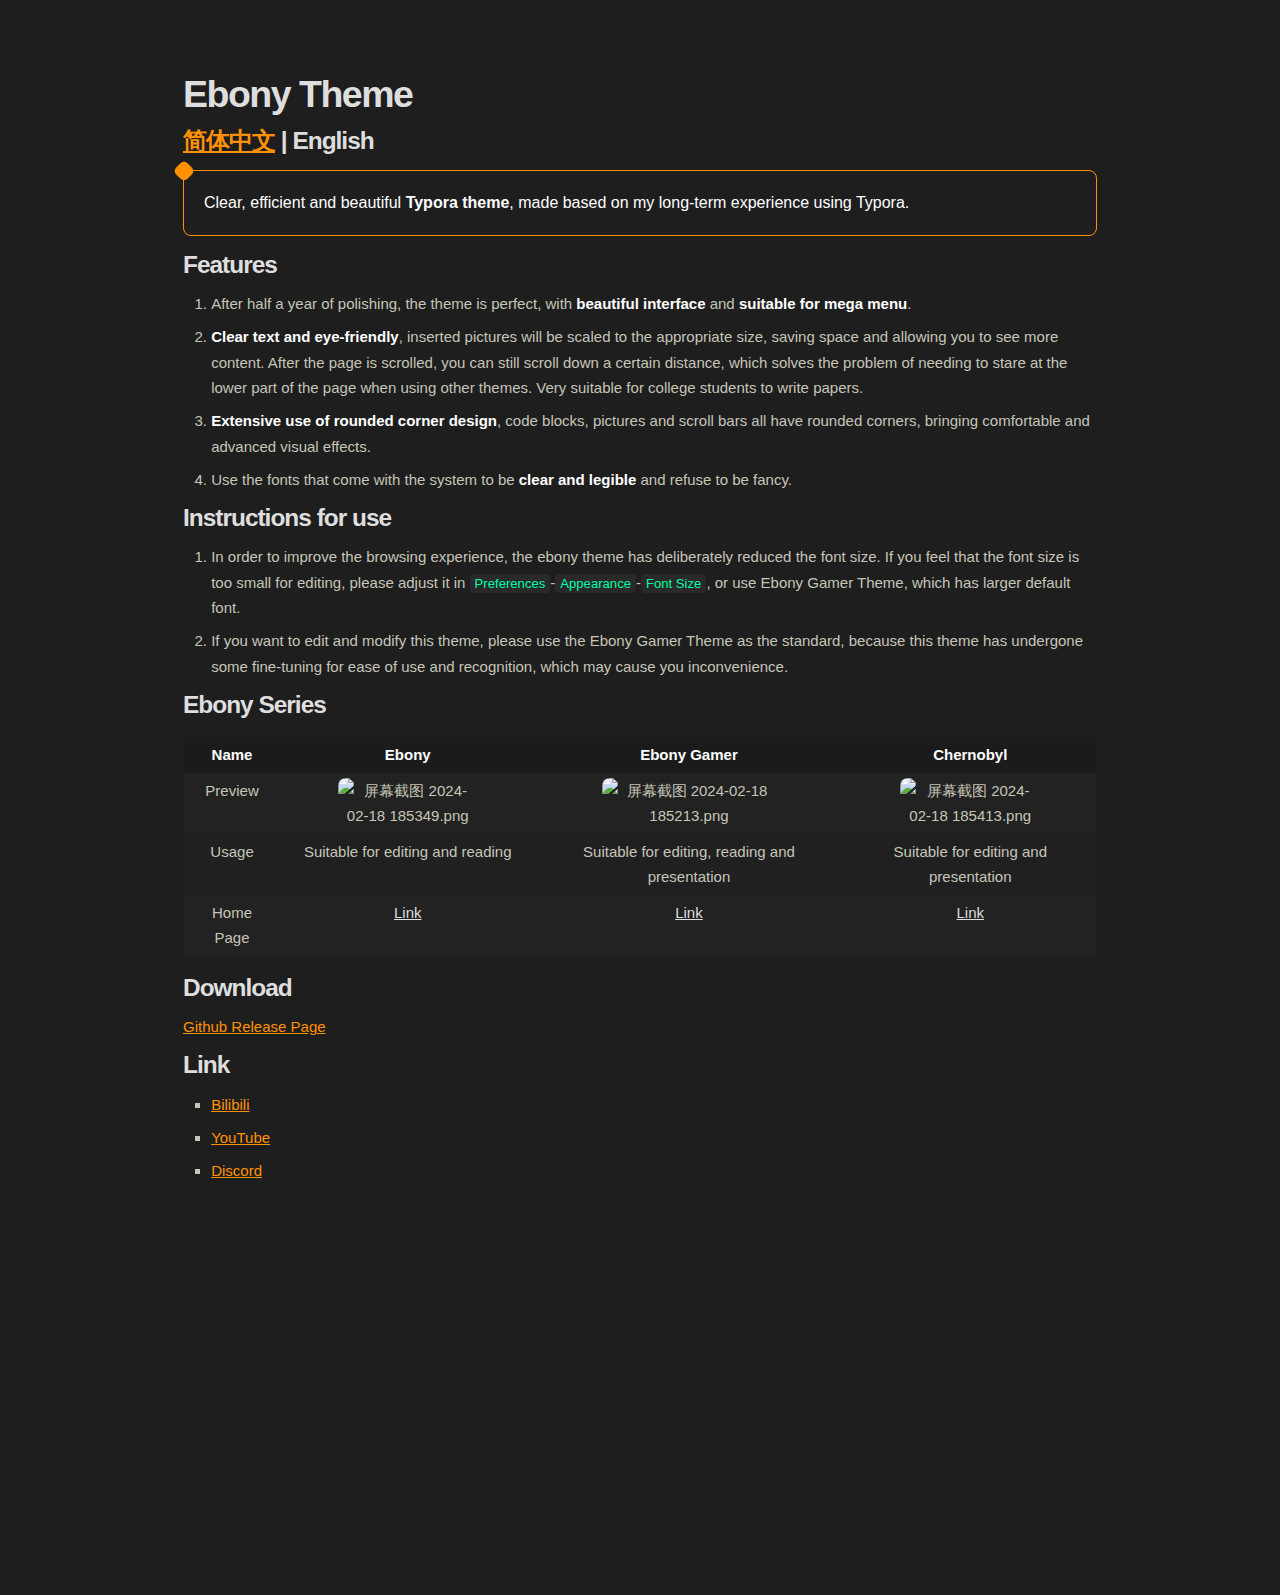
==== commit 6746710e: "增加下载按钮" ====
--- a/en/index.html
+++ b/en/index.html
@@ -1629,6 +1629,6 @@
 </style><title>Ebony Theme</title>
 </head>
 <body class='typora-export os-windows'><div class='typora-export-content'>
-<div id='write'  class=''><h1 id='ebony-theme'><span>Ebony Theme</span></h1><h2 id='简体中文typorathemeebonyzh--english'><a href='/typora_theme_ebony/zh/'><span>简体中文</span></a><span> | English</span></h2><blockquote><p><span>Clear, efficient and beautiful </span><strong><span>Typora theme</span></strong><span>, made based on my long-term experience using Typora.</span></p></blockquote><h2 id='features'><span>Features</span></h2><ol start='' ><li><p><span>After half a year of polishing, the theme is perfect, with </span><strong><span>beautiful interface</span></strong><span> and </span><strong><span>suitable for mega menu</span></strong><span>.</span></p></li><li><p><strong><span>Clear text and eye-friendly</span></strong><span>, inserted pictures will be scaled to the appropriate size, saving space and allowing you to see more content. After the page is scrolled, you can still scroll down a certain distance, which solves the problem of needing to stare at the lower part of the page when using other themes. Very suitable for college students to write papers.</span></p></li><li><p><strong><span>Extensive use of rounded corner design</span></strong><span>, code blocks, pictures and scroll bars all have rounded corners, bringing comfortable and advanced visual effects.</span></p></li><li><p><span>Use the fonts that come with the system to be </span><strong><span>clear and legible</span></strong><span> and refuse to be fancy.</span></p></li></ol><h2 id='instructions-for-use'><span>Instructions for use</span></h2><ol start='' ><li><p><span>In order to improve the browsing experience, the ebony theme has deliberately reduced the font size. If you feel that the font size is too small for editing, please adjust it in </span><code>Preferences</code><span>-</span><code>Appearance</code><span>-</span><code>Font Size</code><span>, or use Ebony Gamer Theme, which has larger default font.</span></p></li><li><p><span>If you want to edit and modify this theme, please use the Ebony Gamer Theme as the standard, because this theme has undergone some fine-tuning for ease of use and recognition, which may cause you inconvenience.</span></p></li></ol><h2 id='ebony-series'><span>Ebony Series</span></h2><figure class='table-figure'><table><thead><tr><th style='text-align:center;' ><span>Name</span></th><th style='text-align:center;' ><span>Ebony</span></th><th style='text-align:center;' ><span>Ebony Gamer</span></th><th style='text-align:center;' ><span>Chernobyl</span></th></tr></thead><tbody><tr><td style='text-align:center;' ><span>Preview</span></td><td style='text-align:center;' ><img src="https://s2.loli.net/2024/02/18/fCkNEgublK8W4US.png" referrerpolicy="no-referrer" alt="屏幕截图 2024-02-18 185349.png"></td><td style='text-align:center;' ><img src="https://s2.loli.net/2024/02/18/4BFod6tCbnZRia7.png" referrerpolicy="no-referrer" alt="屏幕截图 2024-02-18 185213.png"></td><td style='text-align:center;' ><img src="https://s2.loli.net/2024/02/18/oNPgzh24mqs1caM.png" referrerpolicy="no-referrer" alt="屏幕截图 2024-02-18 185413.png"></td></tr><tr><td style='text-align:center;' ><span>Usage</span></td><td style='text-align:center;' ><span>Suitable for editing and reading</span></td><td style='text-align:center;' ><span>Suitable for editing, reading and presentation</span></td><td style='text-align:center;' ><span>Suitable for editing and presentation</span></td></tr><tr><td style='text-align:center;' ><span>Home Page</span></td><td style='text-align:center;' ><a href='/typora_theme_ebony/en/'><span>Link</span></a></td><td style='text-align:center;' ><a href='/typora_theme_ebony/en/ebonygamer'><span>Link</span></a></td><td style='text-align:center;' ><a href='/typora_theme_ebony/en/chernobyl'><span>Link</span></a></td></tr></tbody></table></figure></div></div>
+<div id='write'  class=''><h1 id='ebony-theme'><span>Ebony Theme</span></h1><h2 id='简体中文--english'><a href='/typora_theme_ebony/zh/'><span>简体中文</span></a><span> | English</span></h2><blockquote><p><span>Clear, efficient and beautiful </span><strong><span>Typora theme</span></strong><span>, made based on my long-term experience using Typora.</span></p></blockquote><h2 id='features'><span>Features</span></h2><ol start='' ><li><p><span>After half a year of polishing, the theme is perfect, with </span><strong><span>beautiful interface</span></strong><span> and </span><strong><span>suitable for mega menu</span></strong><span>.</span></p></li><li><p><strong><span>Clear text and eye-friendly</span></strong><span>, inserted pictures will be scaled to the appropriate size, saving space and allowing you to see more content. After the page is scrolled, you can still scroll down a certain distance, which solves the problem of needing to stare at the lower part of the page when using other themes. Very suitable for college students to write papers.</span></p></li><li><p><strong><span>Extensive use of rounded corner design</span></strong><span>, code blocks, pictures and scroll bars all have rounded corners, bringing comfortable and advanced visual effects.</span></p></li><li><p><span>Use the fonts that come with the system to be </span><strong><span>clear and legible</span></strong><span> and refuse to be fancy.</span></p></li></ol><h2 id='instructions-for-use'><span>Instructions for use</span></h2><ol start='' ><li><p><span>In order to improve the browsing experience, the ebony theme has deliberately reduced the font size. If you feel that the font size is too small for editing, please adjust it in </span><code>Preferences</code><span>-</span><code>Appearance</code><span>-</span><code>Font Size</code><span>, or use Ebony Gamer Theme, which has larger default font.</span></p></li><li><p><span>If you want to edit and modify this theme, please use the Ebony Gamer Theme as the standard, because this theme has undergone some fine-tuning for ease of use and recognition, which may cause you inconvenience.</span></p></li></ol><h2 id='ebony-series'><span>Ebony Series</span></h2><figure class='table-figure'><table><thead><tr><th style='text-align:center;' ><span>Name</span></th><th style='text-align:center;' ><span>Ebony</span></th><th style='text-align:center;' ><span>Ebony Gamer</span></th><th style='text-align:center;' ><span>Chernobyl</span></th></tr></thead><tbody><tr><td style='text-align:center;' ><span>Preview</span></td><td style='text-align:center;' ><img src="https://s2.loli.net/2024/02/18/fCkNEgublK8W4US.png" referrerpolicy="no-referrer" alt="屏幕截图 2024-02-18 185349.png"></td><td style='text-align:center;' ><img src="https://s2.loli.net/2024/02/18/4BFod6tCbnZRia7.png" referrerpolicy="no-referrer" alt="屏幕截图 2024-02-18 185213.png"></td><td style='text-align:center;' ><img src="https://s2.loli.net/2024/02/18/oNPgzh24mqs1caM.png" referrerpolicy="no-referrer" alt="屏幕截图 2024-02-18 185413.png"></td></tr><tr><td style='text-align:center;' ><span>Usage</span></td><td style='text-align:center;' ><span>Suitable for editing and reading</span></td><td style='text-align:center;' ><span>Suitable for editing, reading and presentation</span></td><td style='text-align:center;' ><span>Suitable for editing and presentation</span></td></tr><tr><td style='text-align:center;' ><span>Home Page</span></td><td style='text-align:center;' ><a href='/typora_theme_ebony/en/'><span>Link</span></a></td><td style='text-align:center;' ><a href='/typora_theme_ebony/en/ebonygamer'><span>Link</span></a></td><td style='text-align:center;' ><a href='/typora_theme_ebony/en/chernobyl'><span>Link</span></a></td></tr></tbody></table></figure><h2 id='download'><span>Download</span></h2><p><a href='https://github.com/obscurefreeman/typora_theme_ebony/releases'><span>Github Release Page</span></a></p><h2 id='link'><span>Link</span></h2><ul><li><p><a href='https://github.com/obscurefreeman/typora_theme_ebony/releases'><span>Bilibili</span></a></p></li><li><p><a href='https://www.youtube.com/channel/UCw_S5zgJ6ikGSXtFeAvVK8Q'><span>YouTube</span></a></p></li><li><p><a href='https://discord.gg/zbX7nQa8xF'><span>Discord</span></a></p></li></ul></div></div>
 </body>
 </html>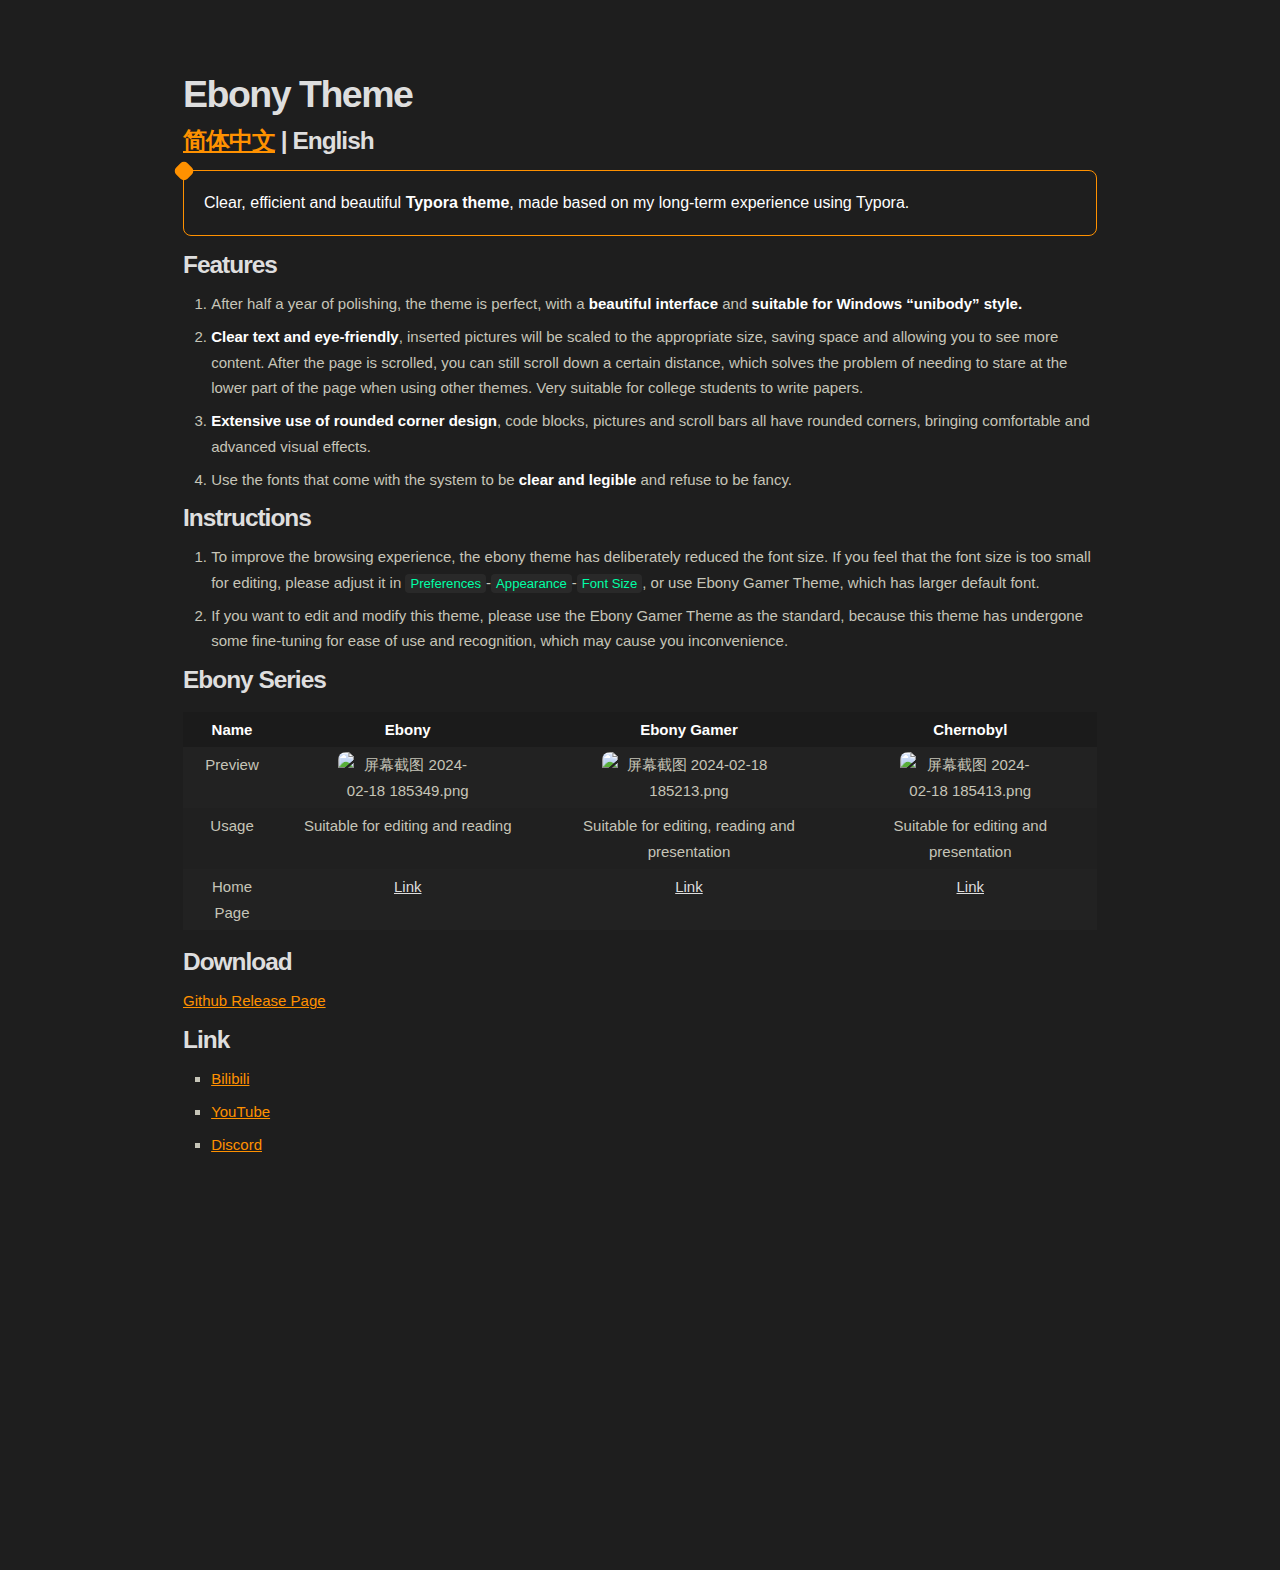
==== commit 16c4dce4: "修改英文" ====
--- a/en/index.html
+++ b/en/index.html
@@ -1629,6 +1629,6 @@
 </style><title>Ebony Theme</title>
 </head>
 <body class='typora-export os-windows'><div class='typora-export-content'>
-<div id='write'  class=''><h1 id='ebony-theme'><span>Ebony Theme</span></h1><h2 id='简体中文--english'><a href='/typora_theme_ebony/zh/'><span>简体中文</span></a><span> | English</span></h2><blockquote><p><span>Clear, efficient and beautiful </span><strong><span>Typora theme</span></strong><span>, made based on my long-term experience using Typora.</span></p></blockquote><h2 id='features'><span>Features</span></h2><ol start='' ><li><p><span>After half a year of polishing, the theme is perfect, with </span><strong><span>beautiful interface</span></strong><span> and </span><strong><span>suitable for mega menu</span></strong><span>.</span></p></li><li><p><strong><span>Clear text and eye-friendly</span></strong><span>, inserted pictures will be scaled to the appropriate size, saving space and allowing you to see more content. After the page is scrolled, you can still scroll down a certain distance, which solves the problem of needing to stare at the lower part of the page when using other themes. Very suitable for college students to write papers.</span></p></li><li><p><strong><span>Extensive use of rounded corner design</span></strong><span>, code blocks, pictures and scroll bars all have rounded corners, bringing comfortable and advanced visual effects.</span></p></li><li><p><span>Use the fonts that come with the system to be </span><strong><span>clear and legible</span></strong><span> and refuse to be fancy.</span></p></li></ol><h2 id='instructions-for-use'><span>Instructions for use</span></h2><ol start='' ><li><p><span>In order to improve the browsing experience, the ebony theme has deliberately reduced the font size. If you feel that the font size is too small for editing, please adjust it in </span><code>Preferences</code><span>-</span><code>Appearance</code><span>-</span><code>Font Size</code><span>, or use Ebony Gamer Theme, which has larger default font.</span></p></li><li><p><span>If you want to edit and modify this theme, please use the Ebony Gamer Theme as the standard, because this theme has undergone some fine-tuning for ease of use and recognition, which may cause you inconvenience.</span></p></li></ol><h2 id='ebony-series'><span>Ebony Series</span></h2><figure class='table-figure'><table><thead><tr><th style='text-align:center;' ><span>Name</span></th><th style='text-align:center;' ><span>Ebony</span></th><th style='text-align:center;' ><span>Ebony Gamer</span></th><th style='text-align:center;' ><span>Chernobyl</span></th></tr></thead><tbody><tr><td style='text-align:center;' ><span>Preview</span></td><td style='text-align:center;' ><img src="https://s2.loli.net/2024/02/18/fCkNEgublK8W4US.png" referrerpolicy="no-referrer" alt="屏幕截图 2024-02-18 185349.png"></td><td style='text-align:center;' ><img src="https://s2.loli.net/2024/02/18/4BFod6tCbnZRia7.png" referrerpolicy="no-referrer" alt="屏幕截图 2024-02-18 185213.png"></td><td style='text-align:center;' ><img src="https://s2.loli.net/2024/02/18/oNPgzh24mqs1caM.png" referrerpolicy="no-referrer" alt="屏幕截图 2024-02-18 185413.png"></td></tr><tr><td style='text-align:center;' ><span>Usage</span></td><td style='text-align:center;' ><span>Suitable for editing and reading</span></td><td style='text-align:center;' ><span>Suitable for editing, reading and presentation</span></td><td style='text-align:center;' ><span>Suitable for editing and presentation</span></td></tr><tr><td style='text-align:center;' ><span>Home Page</span></td><td style='text-align:center;' ><a href='/typora_theme_ebony/en/'><span>Link</span></a></td><td style='text-align:center;' ><a href='/typora_theme_ebony/en/ebonygamer'><span>Link</span></a></td><td style='text-align:center;' ><a href='/typora_theme_ebony/en/chernobyl'><span>Link</span></a></td></tr></tbody></table></figure><h2 id='download'><span>Download</span></h2><p><a href='https://github.com/obscurefreeman/typora_theme_ebony/releases'><span>Github Release Page</span></a></p><h2 id='link'><span>Link</span></h2><ul><li><p><a href='https://github.com/obscurefreeman/typora_theme_ebony/releases'><span>Bilibili</span></a></p></li><li><p><a href='https://www.youtube.com/channel/UCw_S5zgJ6ikGSXtFeAvVK8Q'><span>YouTube</span></a></p></li><li><p><a href='https://discord.gg/zbX7nQa8xF'><span>Discord</span></a></p></li></ul></div></div>
+<div id='write'  class=''><h1 id='ebony-theme'><span>Ebony Theme</span></h1><h2 id='简体中文--english'><a href='/typora_theme_ebony/zh/'><span>简体中文</span></a><span> | English</span></h2><blockquote><p><span>Clear, efficient and beautiful </span><strong><span>Typora theme</span></strong><span>, made based on my long-term experience using Typora.</span></p></blockquote><h2 id='features'><span>Features</span></h2><ol start='' ><li><p><span>After half a year of polishing, the theme is perfect, with a </span><strong><span>beautiful interface</span></strong><span> and </span><strong><span>suitable for Windows “unibody” style.</span></strong></p></li><li><p><strong><span>Clear text and eye-friendly</span></strong><span>, inserted pictures will be scaled to the appropriate size, saving space and allowing you to see more content. After the page is scrolled, you can still scroll down a certain distance, which solves the problem of needing to stare at the lower part of the page when using other themes. Very suitable for college students to write papers.</span></p></li><li><p><strong><span>Extensive use of rounded corner design</span></strong><span>, code blocks, pictures and scroll bars all have rounded corners, bringing comfortable and advanced visual effects.</span></p></li><li><p><span>Use the fonts that come with the system to be </span><strong><span>clear and legible</span></strong><span> and refuse to be fancy.</span></p></li></ol><h2 id='instructions'><span>Instructions</span></h2><ol start='' ><li><p><span>To improve the browsing experience, the ebony theme has deliberately reduced the font size. If you feel that the font size is too small for editing, please adjust it in </span><code>Preferences</code><span>-</span><code>Appearance</code><span>-</span><code>Font Size</code><span>, or use Ebony Gamer Theme, which has larger default font.</span></p></li><li><p><span>If you want to edit and modify this theme, please use the Ebony Gamer Theme as the standard, because this theme has undergone some fine-tuning for ease of use and recognition, which may cause you inconvenience.</span></p></li></ol><h2 id='ebony-series'><span>Ebony Series</span></h2><figure class='table-figure'><table><thead><tr><th style='text-align:center;' ><span>Name</span></th><th style='text-align:center;' ><span>Ebony</span></th><th style='text-align:center;' ><span>Ebony Gamer</span></th><th style='text-align:center;' ><span>Chernobyl</span></th></tr></thead><tbody><tr><td style='text-align:center;' ><span>Preview</span></td><td style='text-align:center;' ><img src="https://s2.loli.net/2024/02/18/fCkNEgublK8W4US.png" referrerpolicy="no-referrer" alt="屏幕截图 2024-02-18 185349.png"></td><td style='text-align:center;' ><img src="https://s2.loli.net/2024/02/18/4BFod6tCbnZRia7.png" referrerpolicy="no-referrer" alt="屏幕截图 2024-02-18 185213.png"></td><td style='text-align:center;' ><img src="https://s2.loli.net/2024/02/18/oNPgzh24mqs1caM.png" referrerpolicy="no-referrer" alt="屏幕截图 2024-02-18 185413.png"></td></tr><tr><td style='text-align:center;' ><span>Usage</span></td><td style='text-align:center;' ><span>Suitable for editing and reading</span></td><td style='text-align:center;' ><span>Suitable for editing, reading and presentation</span></td><td style='text-align:center;' ><span>Suitable for editing and presentation</span></td></tr><tr><td style='text-align:center;' ><span>Home Page</span></td><td style='text-align:center;' ><a href='/typora_theme_ebony/en/'><span>Link</span></a></td><td style='text-align:center;' ><a href='/typora_theme_ebony/en/ebonygamer'><span>Link</span></a></td><td style='text-align:center;' ><a href='/typora_theme_ebony/en/chernobyl'><span>Link</span></a></td></tr></tbody></table></figure><h2 id='download'><span>Download</span></h2><p><a href='https://github.com/obscurefreeman/typora_theme_ebony/releases'><span>Github Release Page</span></a></p><h2 id='link'><span>Link</span></h2><ul><li><p><a href='https://space.bilibili.com/523837807'><span>Bilibili</span></a></p></li><li><p><a href='https://www.youtube.com/channel/UCw_S5zgJ6ikGSXtFeAvVK8Q'><span>YouTube</span></a></p></li><li><p><a href='https://discord.gg/zbX7nQa8xF'><span>Discord</span></a></p></li></ul></div></div>
 </body>
 </html>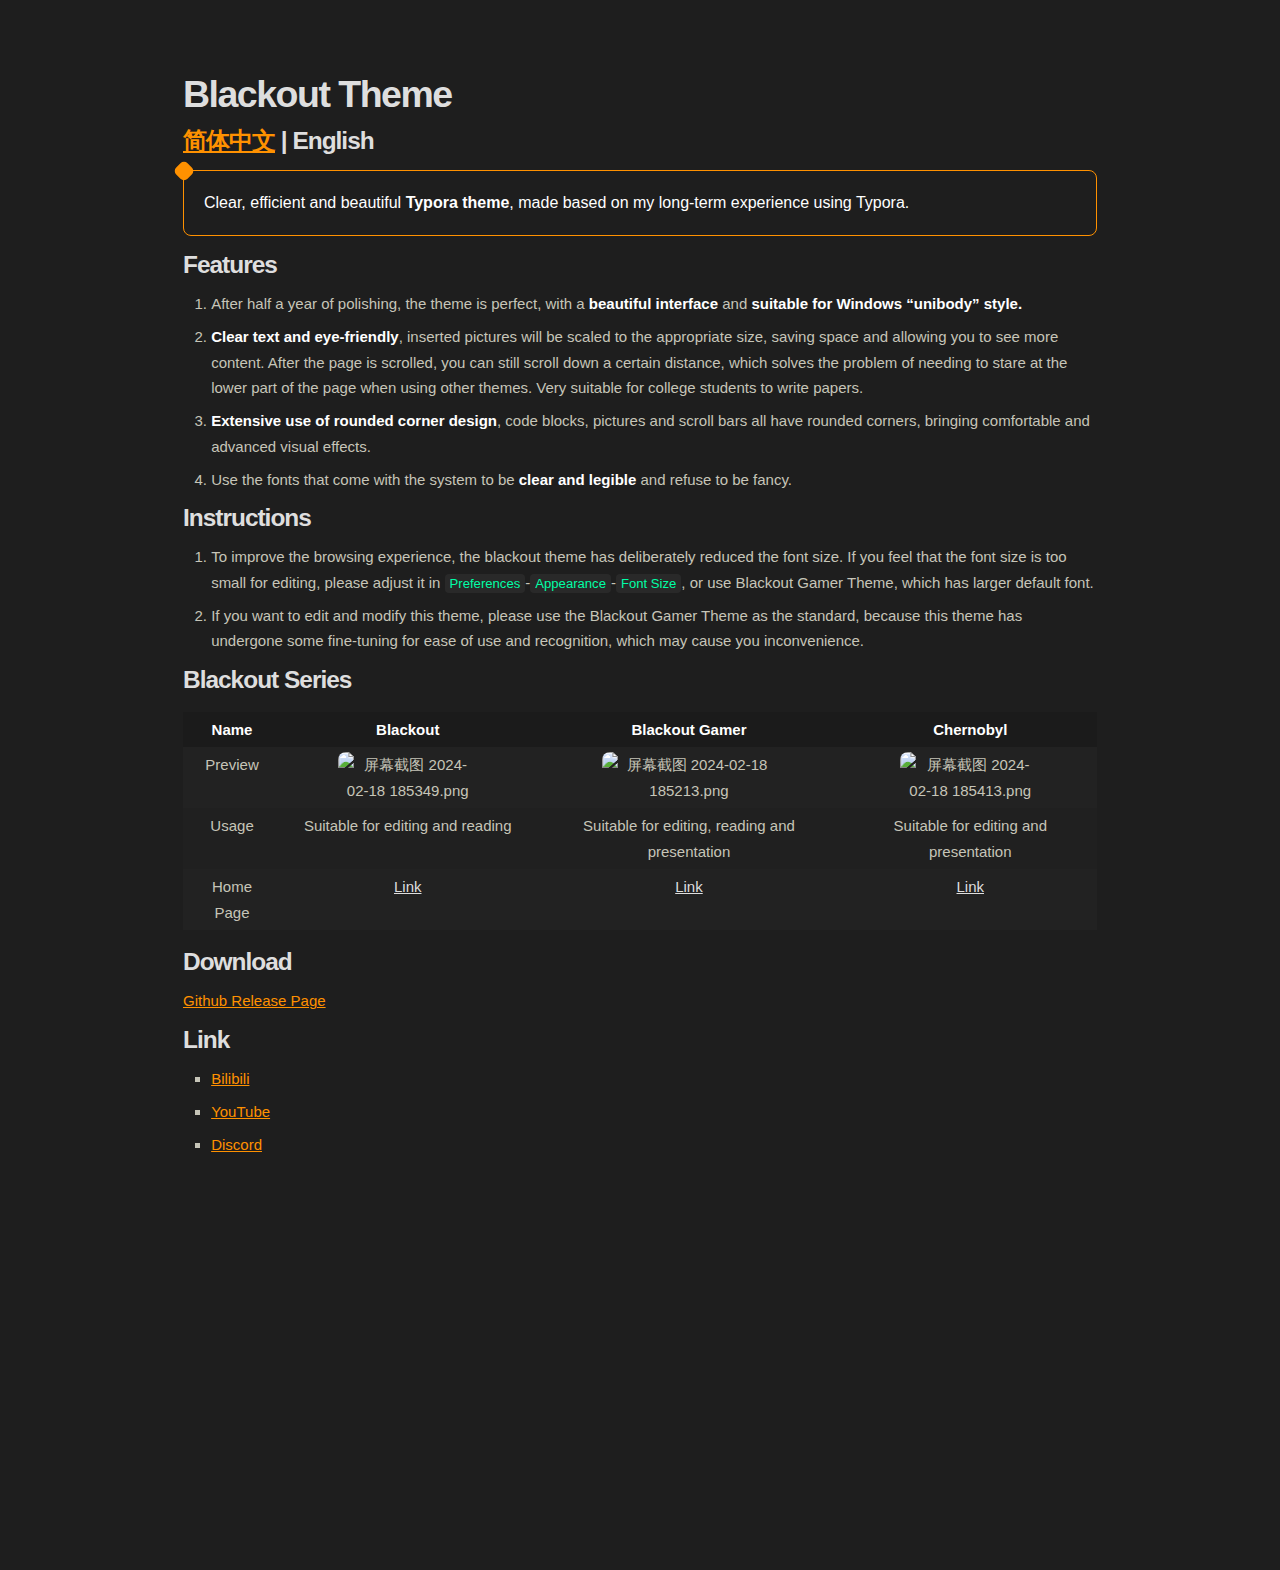
==== commit 3b1a1bb2: "修改主题名称" ====
--- a/en/index.html
+++ b/en/index.html
@@ -1626,9 +1626,9 @@
 }
 
 
-</style><title>Ebony Theme</title>
+</style><title>Blackout Theme</title>
 </head>
 <body class='typora-export os-windows'><div class='typora-export-content'>
-<div id='write'  class=''><h1 id='ebony-theme'><span>Ebony Theme</span></h1><h2 id='简体中文--english'><a href='/typora_theme_ebony/zh/'><span>简体中文</span></a><span> | English</span></h2><blockquote><p><span>Clear, efficient and beautiful </span><strong><span>Typora theme</span></strong><span>, made based on my long-term experience using Typora.</span></p></blockquote><h2 id='features'><span>Features</span></h2><ol start='' ><li><p><span>After half a year of polishing, the theme is perfect, with a </span><strong><span>beautiful interface</span></strong><span> and </span><strong><span>suitable for Windows “unibody” style.</span></strong></p></li><li><p><strong><span>Clear text and eye-friendly</span></strong><span>, inserted pictures will be scaled to the appropriate size, saving space and allowing you to see more content. After the page is scrolled, you can still scroll down a certain distance, which solves the problem of needing to stare at the lower part of the page when using other themes. Very suitable for college students to write papers.</span></p></li><li><p><strong><span>Extensive use of rounded corner design</span></strong><span>, code blocks, pictures and scroll bars all have rounded corners, bringing comfortable and advanced visual effects.</span></p></li><li><p><span>Use the fonts that come with the system to be </span><strong><span>clear and legible</span></strong><span> and refuse to be fancy.</span></p></li></ol><h2 id='instructions'><span>Instructions</span></h2><ol start='' ><li><p><span>To improve the browsing experience, the ebony theme has deliberately reduced the font size. If you feel that the font size is too small for editing, please adjust it in </span><code>Preferences</code><span>-</span><code>Appearance</code><span>-</span><code>Font Size</code><span>, or use Ebony Gamer Theme, which has larger default font.</span></p></li><li><p><span>If you want to edit and modify this theme, please use the Ebony Gamer Theme as the standard, because this theme has undergone some fine-tuning for ease of use and recognition, which may cause you inconvenience.</span></p></li></ol><h2 id='ebony-series'><span>Ebony Series</span></h2><figure class='table-figure'><table><thead><tr><th style='text-align:center;' ><span>Name</span></th><th style='text-align:center;' ><span>Ebony</span></th><th style='text-align:center;' ><span>Ebony Gamer</span></th><th style='text-align:center;' ><span>Chernobyl</span></th></tr></thead><tbody><tr><td style='text-align:center;' ><span>Preview</span></td><td style='text-align:center;' ><img src="https://s2.loli.net/2024/02/18/fCkNEgublK8W4US.png" referrerpolicy="no-referrer" alt="屏幕截图 2024-02-18 185349.png"></td><td style='text-align:center;' ><img src="https://s2.loli.net/2024/02/18/4BFod6tCbnZRia7.png" referrerpolicy="no-referrer" alt="屏幕截图 2024-02-18 185213.png"></td><td style='text-align:center;' ><img src="https://s2.loli.net/2024/02/18/oNPgzh24mqs1caM.png" referrerpolicy="no-referrer" alt="屏幕截图 2024-02-18 185413.png"></td></tr><tr><td style='text-align:center;' ><span>Usage</span></td><td style='text-align:center;' ><span>Suitable for editing and reading</span></td><td style='text-align:center;' ><span>Suitable for editing, reading and presentation</span></td><td style='text-align:center;' ><span>Suitable for editing and presentation</span></td></tr><tr><td style='text-align:center;' ><span>Home Page</span></td><td style='text-align:center;' ><a href='/typora_theme_ebony/en/'><span>Link</span></a></td><td style='text-align:center;' ><a href='/typora_theme_ebony/en/ebonygamer'><span>Link</span></a></td><td style='text-align:center;' ><a href='/typora_theme_ebony/en/chernobyl'><span>Link</span></a></td></tr></tbody></table></figure><h2 id='download'><span>Download</span></h2><p><a href='https://github.com/obscurefreeman/typora_theme_ebony/releases'><span>Github Release Page</span></a></p><h2 id='link'><span>Link</span></h2><ul><li><p><a href='https://space.bilibili.com/523837807'><span>Bilibili</span></a></p></li><li><p><a href='https://www.youtube.com/channel/UCw_S5zgJ6ikGSXtFeAvVK8Q'><span>YouTube</span></a></p></li><li><p><a href='https://discord.gg/zbX7nQa8xF'><span>Discord</span></a></p></li></ul></div></div>
+<div id='write'  class=''><h1 id='blackout-theme'><span>Blackout Theme</span></h1><h2 id='简体中文--english'><a href='/typora_theme_blackout/zh/'><span>简体中文</span></a><span> | English</span></h2><blockquote><p><span>Clear, efficient and beautiful </span><strong><span>Typora theme</span></strong><span>, made based on my long-term experience using Typora.</span></p></blockquote><h2 id='features'><span>Features</span></h2><ol start='' ><li><p><span>After half a year of polishing, the theme is perfect, with a </span><strong><span>beautiful interface</span></strong><span> and </span><strong><span>suitable for Windows “unibody” style.</span></strong></p></li><li><p><strong><span>Clear text and eye-friendly</span></strong><span>, inserted pictures will be scaled to the appropriate size, saving space and allowing you to see more content. After the page is scrolled, you can still scroll down a certain distance, which solves the problem of needing to stare at the lower part of the page when using other themes. Very suitable for college students to write papers.</span></p></li><li><p><strong><span>Extensive use of rounded corner design</span></strong><span>, code blocks, pictures and scroll bars all have rounded corners, bringing comfortable and advanced visual effects.</span></p></li><li><p><span>Use the fonts that come with the system to be </span><strong><span>clear and legible</span></strong><span> and refuse to be fancy.</span></p></li></ol><h2 id='instructions'><span>Instructions</span></h2><ol start='' ><li><p><span>To improve the browsing experience, the blackout theme has deliberately reduced the font size. If you feel that the font size is too small for editing, please adjust it in </span><code>Preferences</code><span>-</span><code>Appearance</code><span>-</span><code>Font Size</code><span>, or use Blackout Gamer Theme, which has larger default font.</span></p></li><li><p><span>If you want to edit and modify this theme, please use the Blackout Gamer Theme as the standard, because this theme has undergone some fine-tuning for ease of use and recognition, which may cause you inconvenience.</span></p></li></ol><h2 id='blackout-series'><span>Blackout Series</span></h2><figure class='table-figure'><table><thead><tr><th style='text-align:center;' ><span>Name</span></th><th style='text-align:center;' ><span>Blackout</span></th><th style='text-align:center;' ><span>Blackout Gamer</span></th><th style='text-align:center;' ><span>Chernobyl</span></th></tr></thead><tbody><tr><td style='text-align:center;' ><span>Preview</span></td><td style='text-align:center;' ><img src="https://s2.loli.net/2024/02/18/fCkNEgublK8W4US.png" referrerpolicy="no-referrer" alt="屏幕截图 2024-02-18 185349.png"></td><td style='text-align:center;' ><img src="https://s2.loli.net/2024/02/18/4BFod6tCbnZRia7.png" referrerpolicy="no-referrer" alt="屏幕截图 2024-02-18 185213.png"></td><td style='text-align:center;' ><img src="https://s2.loli.net/2024/02/18/oNPgzh24mqs1caM.png" referrerpolicy="no-referrer" alt="屏幕截图 2024-02-18 185413.png"></td></tr><tr><td style='text-align:center;' ><span>Usage</span></td><td style='text-align:center;' ><span>Suitable for editing and reading</span></td><td style='text-align:center;' ><span>Suitable for editing, reading and presentation</span></td><td style='text-align:center;' ><span>Suitable for editing and presentation</span></td></tr><tr><td style='text-align:center;' ><span>Home Page</span></td><td style='text-align:center;' ><a href='/typora_theme_blackout/en/'><span>Link</span></a></td><td style='text-align:center;' ><a href='/typora_theme_blackout/en/blackoutgamer'><span>Link</span></a></td><td style='text-align:center;' ><a href='/typora_theme_blackout/en/chernobyl'><span>Link</span></a></td></tr></tbody></table></figure><h2 id='download'><span>Download</span></h2><p><a href='https://github.com/obscurefreeman/typora_theme_blackout/releases'><span>Github Release Page</span></a></p><h2 id='link'><span>Link</span></h2><ul><li><p><a href='https://space.bilibili.com/523837807'><span>Bilibili</span></a></p></li><li><p><a href='https://www.youtube.com/channel/UCw_S5zgJ6ikGSXtFeAvVK8Q'><span>YouTube</span></a></p></li><li><p><a href='https://discord.gg/zbX7nQa8xF'><span>Discord</span></a></p></li></ul></div></div>
 </body>
 </html>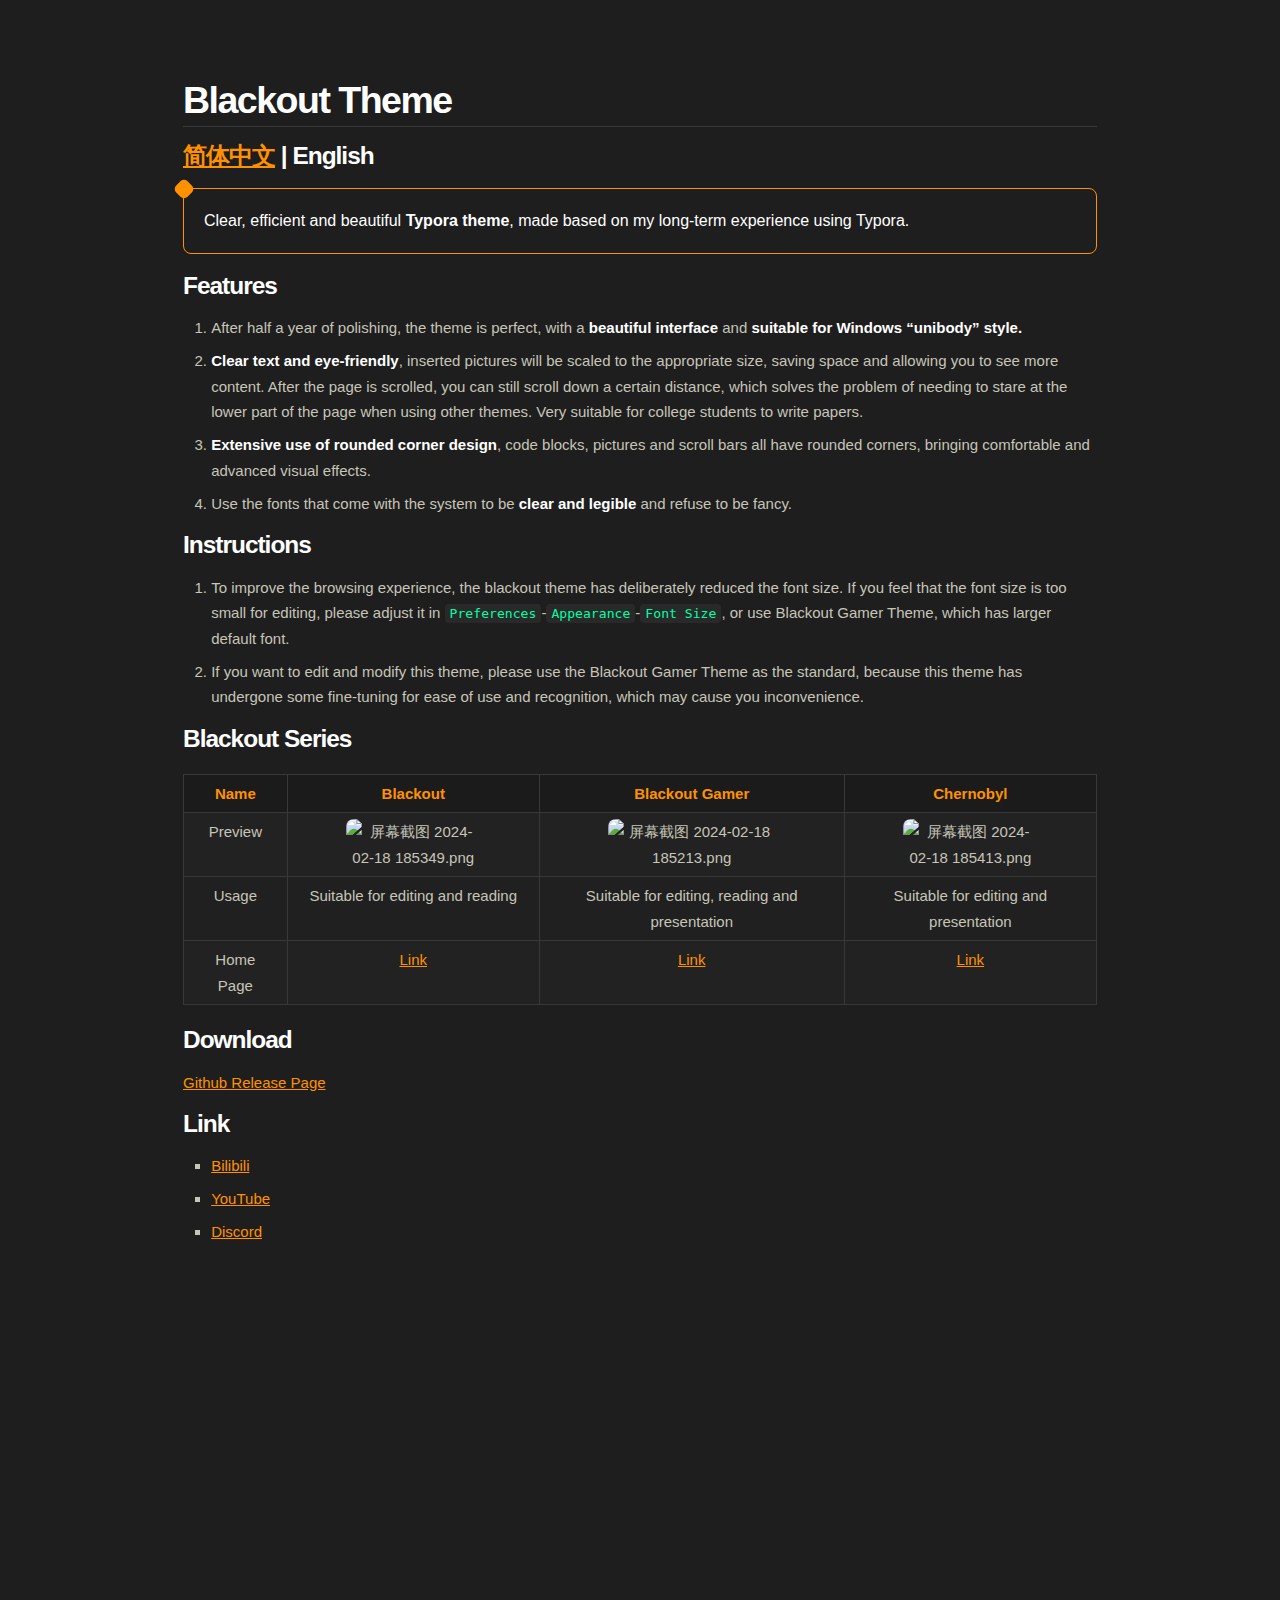
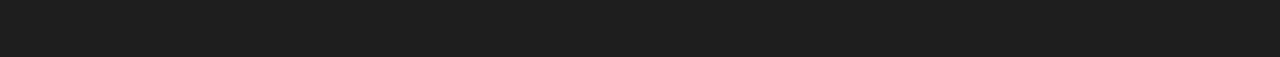
==== commit 767911d7: "修改html文件" ====
--- a/en/index.html
+++ b/en/index.html
@@ -521,68 +521,47 @@
     word-wrap: break-word;
     margin: 0;
     padding: 0;
-    color: #DEDEDE
+    color: white;
+    line-height: 1.4;
 }
 
 h1 {
     font-size: 2.5rem;
-    /* 36px */
-    line-height: 2.75rem;
-    /* 40px */
     margin-bottom: var(--p-spacing);
-    /* 24px */
     letter-spacing: -1.5px;
+    border-bottom: 1px solid #383838;
+    margin-top: 1em;
 }
 
 h2 {
     font-size: 1.63rem;
-    /* 24px */
-    line-height: 1.875rem;
-    /* 30px */
     margin-bottom: var(--p-spacing);
-    /* 24px */
     letter-spacing: -1px;
     font-weight: bold;
 }
 
 h3 {
-    font-size: 1.17rem;
-    /* 18px */
-    line-height: 1.5rem;
-    /* 24px */
+    font-size: 1.6rem;
     margin-bottom: var(--p-spacing);
-    /* 24px */
     letter-spacing: -1px;
     font-weight: bold;
 }
 
 h4 {
     font-size: 1.12rem;
-    /* 16px */
-    line-height: 1.375rem;
-    /* 22px */
     margin-bottom: var(--p-spacing);
-    /* 24px */
-    color: white;
 }
 
 h5 {
     font-size: 0.97rem;
-    /* 16px */
-    line-height: 1.25rem;
-    /* 22px */
     margin-bottom: var(--p-spacing);
-    /* 24px */
     font-weight: bold;
 }
 
 h6 {
     font-size: 0.93rem;
-    /* 16px */
-    line-height: 1rem;
-    /* 16px */
     margin-bottom: var(--p-spacing);
-    color: white;
+    color: #d3d3d3;
 }
 
 img {
@@ -590,10 +569,6 @@
     border-left: none !important;
     border-right: none !important;
     max-width: 60%;
-    /* 居中 */
-    /* display: block;
-    margin-left: auto;
-    margin-right: auto; */
 }
 
 @media (max-width: 800px) {
@@ -782,7 +757,7 @@
 tt,
 var {
     font-size: 0.875em;
-    font-family: var(--text-font);
+    font-family: var(--ofcodetext);
 }
 
 code,
@@ -860,10 +835,6 @@
     /* variable */
 }
 
-h1 {
-    margin-top: 1em;
-}
-
 a {
     color: var(--primary-color);
     text-decoration: underline;
@@ -883,8 +854,37 @@
 }
 
 table a {
-    color: #DEDEDE;
+    color: var(--primary-color);
     /* variable */
+}
+
+table tr {
+    border-top: 1px solid #212121;
+    margin: 0;
+    padding: 0;
+}
+table tr th {
+    font-weight: bold;
+    color: var(--other-main-color);
+    border: 1px solid #383838;
+    border-bottom: 0;
+    text-align: left;
+    margin: 0;
+    padding: 6px 13px;
+}
+table tr td {
+    border: 1px solid #383838;
+    text-align: left;
+    margin: 0;
+    padding: 6px 13px;
+}
+table tr th:first-child,
+table tr td:first-child {
+    margin-top: 0;
+}
+table tr th:last-child,
+table tr td:last-child {
+    margin-bottom: 0;
 }
 
 /* th,
@@ -1217,9 +1217,13 @@
     border-bottom: 1px solid;
 }
 
+#recent-document-table {
+    box-shadow: 0px 0px 10px rgba(0, 0, 0, 0.2);
+}
+
 #recent-file-panel {
     padding: 10px;
-  }
+}
 
 #recent-file-panel-action-btn {
     background: inherit;
@@ -1498,6 +1502,8 @@
     border-color: var(--select-background);
 }
 
+/* 偏好 */
+
 .ty-preferences .btn-default {
     background: transparent;
 }
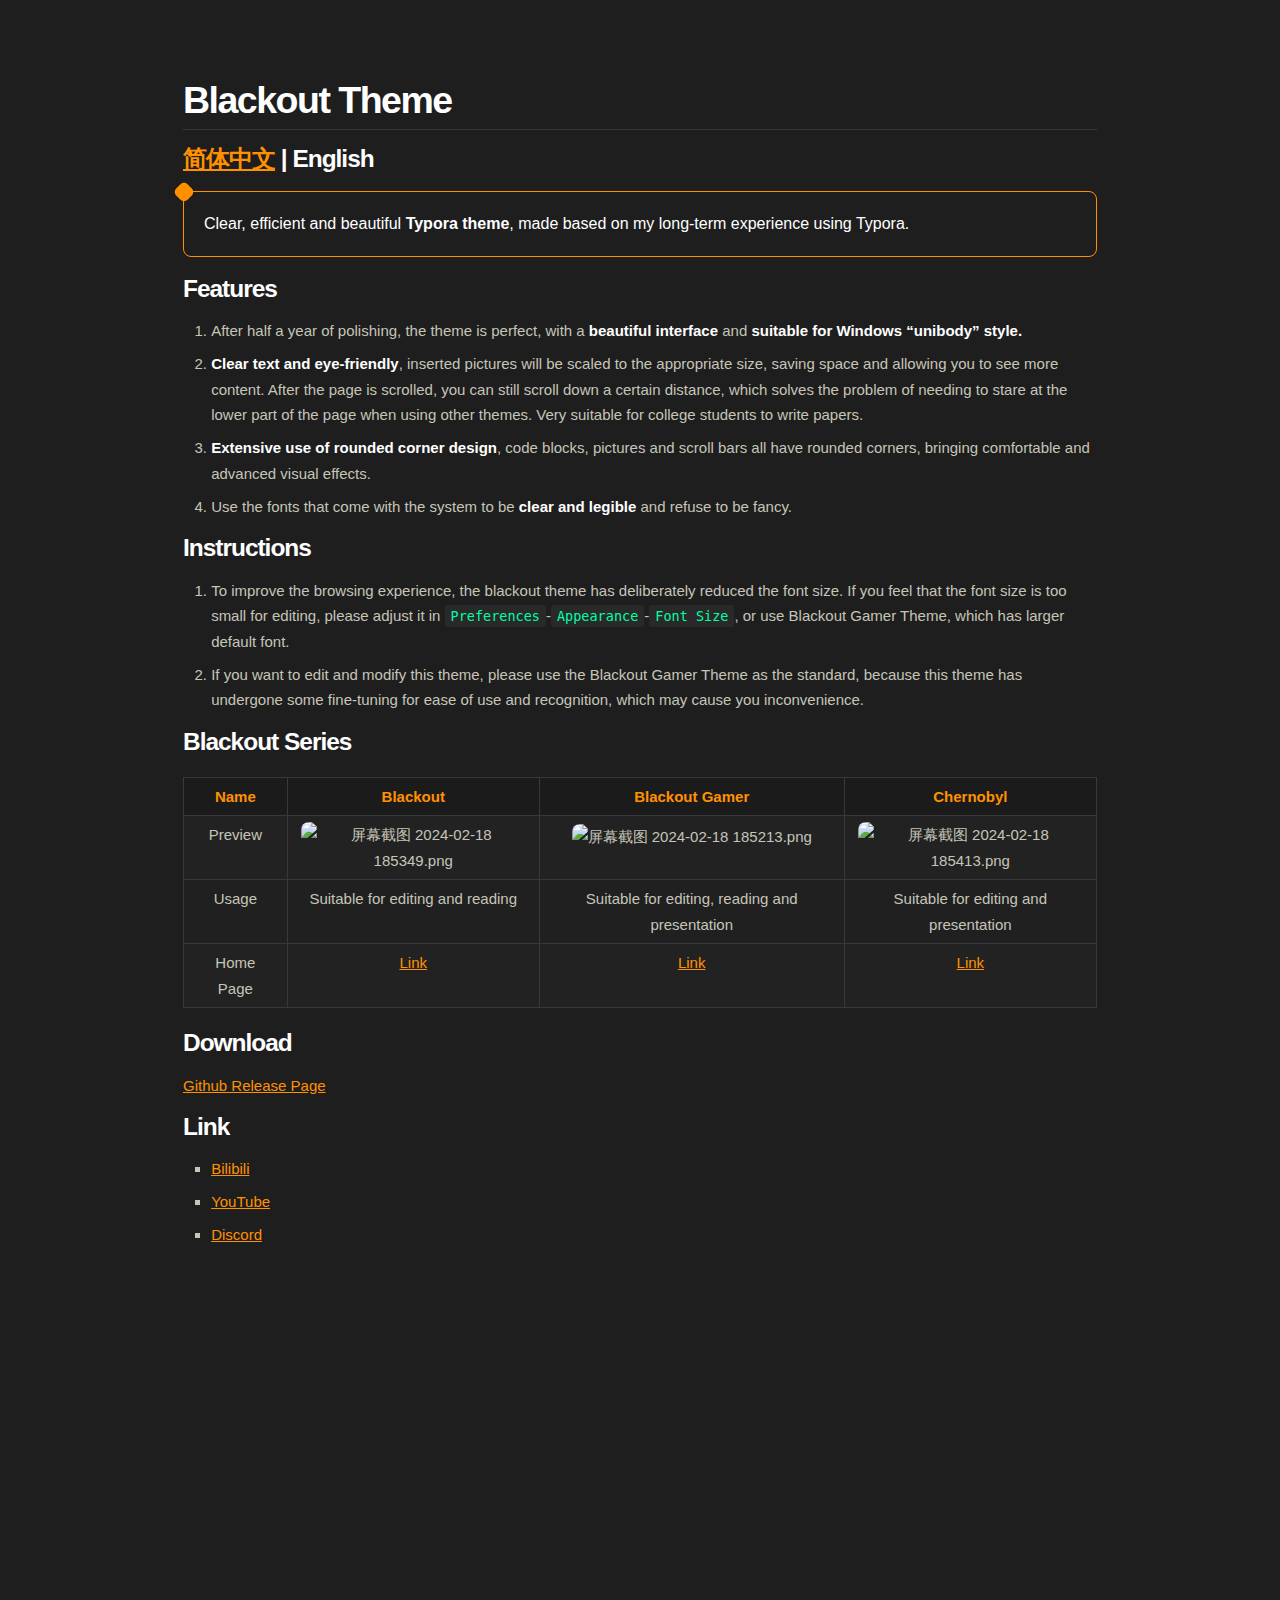
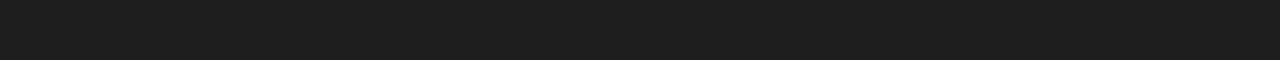
==== commit ea52fff1: "修改网页图片" ====
--- a/en/index.html
+++ b/en/index.html
@@ -420,6 +420,8 @@
     --code-cursor-color: var(--of-theme-color);
     /* 返回按钮 */
     --back-btn-color: var(--of-theme-color);
+    /* 高亮文字颜色 */
+    --highlight-text-color: var(--of-darker-color);
     /* 距离底部 */
     --write-padding-bottom: 400px;
 
@@ -529,6 +531,7 @@
     font-size: 2.5rem;
     margin-bottom: var(--p-spacing);
     letter-spacing: -1.5px;
+    padding-bottom: 0.2rem;
     border-bottom: 1px solid #383838;
     margin-top: 1em;
 }
@@ -738,25 +741,12 @@
     transform: rotate(45deg);
 }
 
-blockquote code {
-    display: block;
-    padding: 10px;
-    background-color: var(--code-bg-color);
-    /* color: var(--code-text-color); */
-    font-family: var(--text-font);
-    font-size: 12px;
-    line-height: 1.2;
-    overflow-x: auto;
-    border-radius: 4px;
-    margin-top: 10px;
-}
-
 pre,
 code,
 kbd,
 tt,
 var {
-    font-size: 0.875em;
+    font-size: 0.9rem;
     font-family: var(--ofcodetext);
 }
 
@@ -765,7 +755,7 @@
 var {
     background: rgba(255, 255, 255, 0.05);
     color: var(--md-code-color);
-    border-radius: 4px;
+    border-radius: 0.2rem;
 }
 
 kbd {
@@ -808,7 +798,7 @@
 kbd,
 tt,
 var {
-    padding: 2px 5px;
+    padding: 0.2rem 0.4rem;
 }
 
 table {
@@ -848,9 +838,32 @@
     color: #81b1db;
 }
 
+/* 高亮颜色 */
+
 mark {
     background: var(--other-main-color);
-    /* color: white; */
+    color: var(--highlight-text-color);
+    padding: 0.2rem 0.4rem;
+    border-radius: 0.2rem;
+    box-decoration-break: clone;
+    -webkit-box-decoration-break: clone;
+}
+
+mark a,
+mark .md-content.md-url {
+    color: var(--highlight-text-color);
+}
+
+mark a:hover {
+    color: white;
+}
+
+mark code {
+    color: var(--highlight-text-color);
+    border-radius: 0.2rem;
+    border: 1px solid var(--highlight-text-color);
+    background: none;
+    padding: 0.1rem 0.35rem;
 }
 
 table a {
@@ -885,6 +898,13 @@
 table tr th:last-child,
 table tr td:last-child {
     margin-bottom: 0;
+}
+
+table img {
+    border-radius: 8px;
+    border-left: none !important;
+    border-right: none !important;
+    max-width: 100%;
 }
 
 /* th,
@@ -977,7 +997,7 @@
 }
 
 .typora-quick-open-item:hover {
-    background-color:  var(--select-background);
+    background-color:  var(--of-theme-color-dark);
 }
 
 .typora-search-spinner > div {
@@ -1122,13 +1142,16 @@
     background: black;
 }
 
+/* 退出菜单 */
+
 .modal-content {
     background: var(--bg-color);
-    border: 0;
+    border-radius: 1rem;
+    padding: 1rem;
 }
 
 .modal-title {
-    font-size: 1.5em;
+    font-size: 2.5rem;
 }
 
 .modal-content input {
@@ -1146,6 +1169,12 @@
 
 .modal-content .btn-primary {
     border-color: var(--primary-color);
+}
+
+.modal-open .modal.fade.in {
+    background: none;
+    backdrop-filter: blur(5px);
+    -webkit-backdrop-filter: blur(5px);
 }
 
 .md-table-resize-popover {
@@ -1206,9 +1235,27 @@
 }
 
 .megamenu-menu-panel h2,
-.megamenu-menu-panel h1,
+.megamenu-menu-panel h1 {
+    color: inherit;
+}
+
 .long-btn {
-    color: inherit;
+    margin-bottom: 12px;
+    margin-left: 2px;
+    background-color: var(--of-darkest-color);
+    border: 1px solid #383838;
+    border-radius: 0.3rem;
+    padding: 1rem;
+    transition: background 0.2s, color 0.2s, box-shadow 0.2s;
+}
+
+.long-btn:hover {
+    background-color: var(--other-main-color);
+    color: black !important ;
+}
+
+#m-import-local:hover .preference-item-hint {
+    color: black !important ;
 }
 
 .megamenu-menu-panel input[type='text'] {
@@ -1248,6 +1295,7 @@
 .modal-footer .btn-default:not(:hover) {
     border: 1px solid;
     border-color: transparent;
+    border-radius: 0.3rem !important;
 }
 
 /* #recent-file-panel-action-btn:hover {
@@ -1292,13 +1340,22 @@
 
 
 .btn-primary {
-    color: white;
+    border: none;
+    border-radius: 0.3rem;
+    background-color: var(--other-main-color);
+    color: white !important;
+}
+
+.btn-primary:hover,
+.btn-primary:focus {
+    color: white;
+    background-color: var(--of-theme-color-dark) !important;
 }
 
 .btn-default:hover, .btn-default:focus, .btn-default.focus, .btn-default:active, .btn-default.active, .open > .dropdown-toggle.btn-default {
-    color: white;
-    border: 1px solid #ddd;
-    background-color: inherit;
+    /* color: white;
+    border: 1px solid #ddd; */
+    background-color: var(--of-theme-color-dark);
 }
 
 .modal-header {
